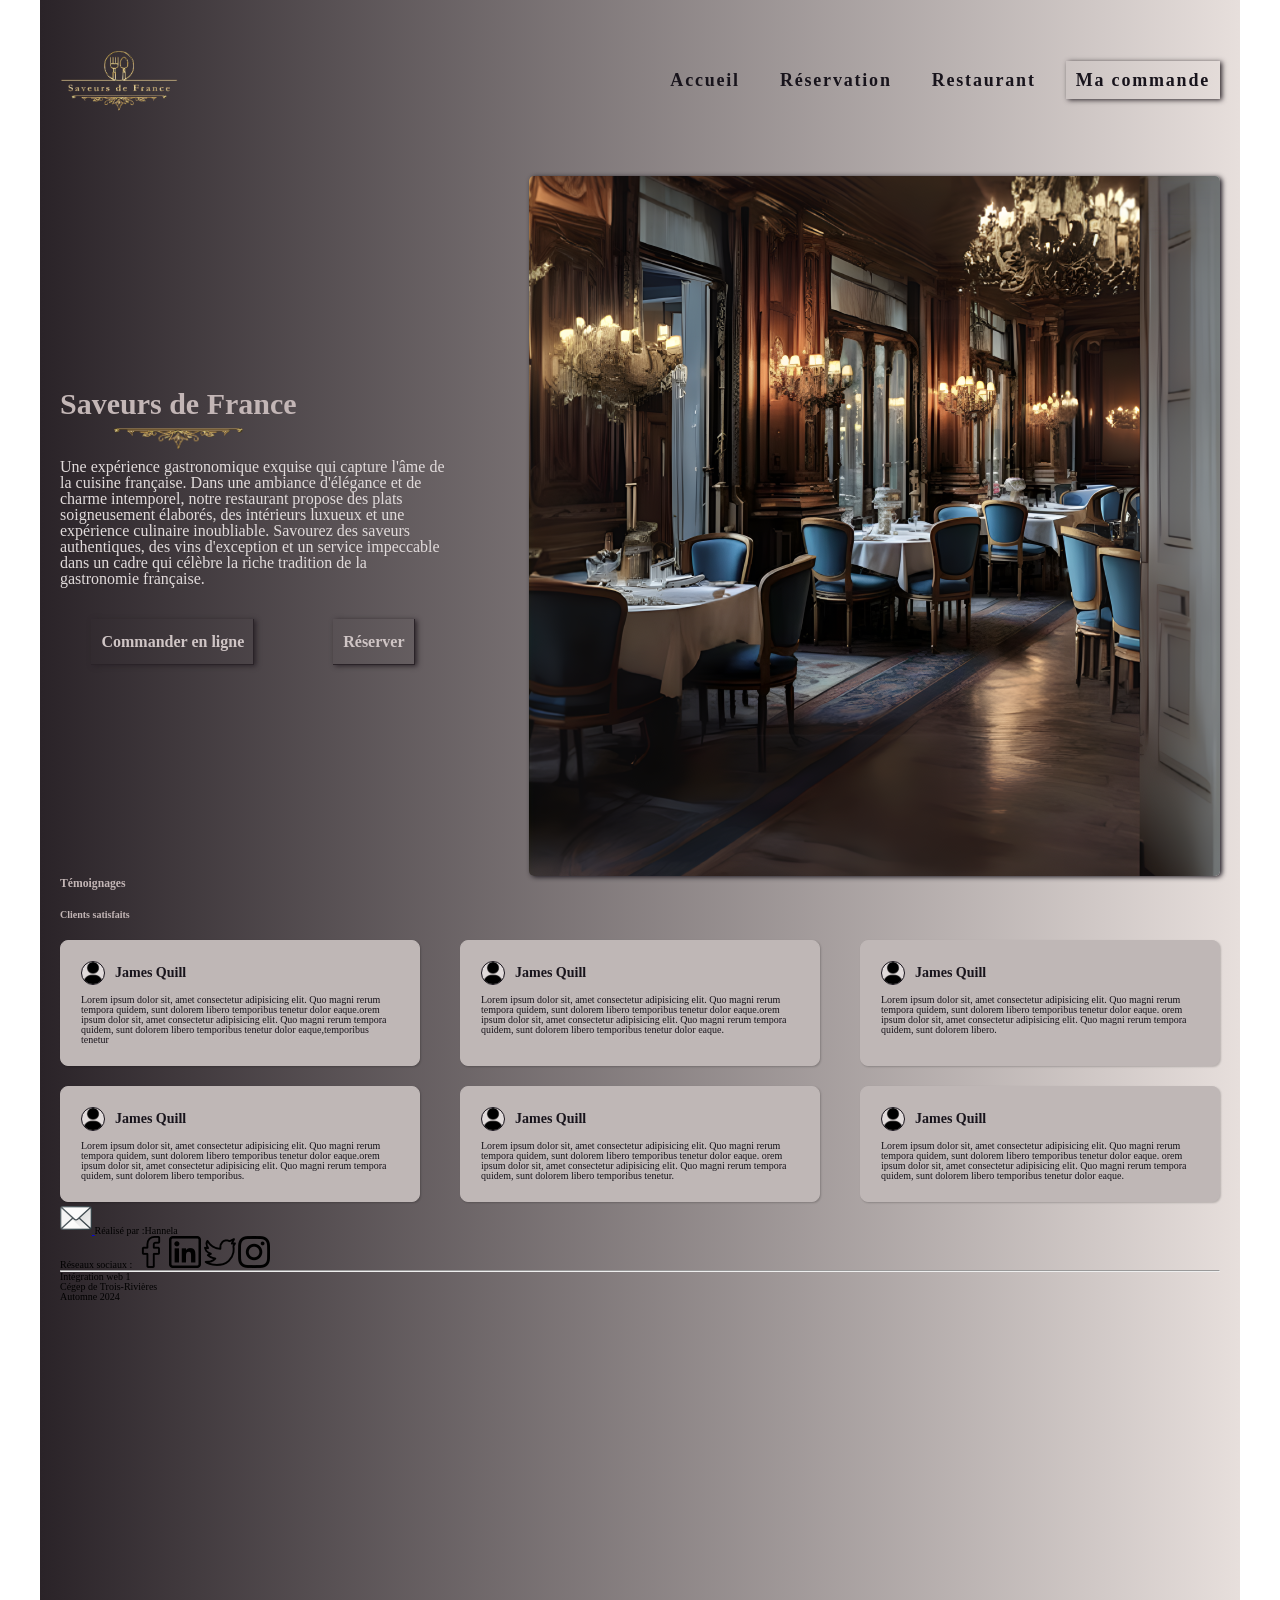
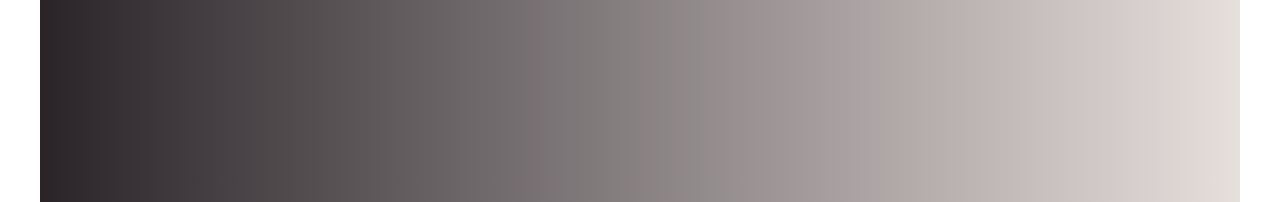
==== index.html @ f1e75cf4 "Ajout de la page d'accueil sans footer" ====
<!DOCTYPE html>
<html lang="fr">
<head>
    <meta charset="UTF-8">
    <meta name="viewport" content="width=device-width, initial-scale=1.0">
    <link rel="stylesheet" href="css/style.css">
    <link rel="icon" href="favicon.ico" type="image/x-icon">
    <title>L'Art de la Cuisine Française | Saveurs de France</title>
    <meta name="description" content="Découvrez une expérience gastronomique unique chez Saveurs de France. Cuisine française traditionnelle et ambiance élégante. Réservez votre table!">
</head>

<body>
   

   <header class="header container">
    <h1 class="logo">
        <a href="index.html"> 
            <img src="img/logo.png" alt="Logo de l'entreprise - Restaurant Gastronomique">
        </a>
    </h1>
    <nav id="nav-principale">
        <ul>
            <li><a href="index.html">Accueil</a></li>
            <li><a href="reservation.html">Réservation</a></li>
            <li><a href="restaurant.html">Restaurant</a></li>
            <li><a href="commande.html">Ma commande</a></li>
         </ul>

    </nav>

   </header>


   <main class="container">
   
    <section id="banniere">
        <div class="texte-banniere">
         <h2>Saveurs de France</h2>       
            <p>Une expérience gastronomique exquise qui capture l'âme de la cuisine française. Dans une ambiance d'élégance et de charme intemporel, notre restaurant propose des plats soigneusement élaborés, des intérieurs luxueux et une expérience culinaire inoubliable. Savourez des saveurs authentiques, des vins d'exception et un service impeccable dans un cadre qui célèbre la riche tradition de la gastronomie française.</p>
            <div class="btn-banniere">
                <a href="#" class="btn btn-primary">Commander en ligne</a>
                <a href="#" class="btn btn-secondary">Réserver</a>
            </div>
        </div>
        <div class="img-banniere">
            <img src="/img/img-banniere.png" alt="Restaurant français élégant avec des chandeliers, des chaises en velours bleu et des tables dressées avec des nappes blanches.">
        </div>
    </section>

    <section id="temoignages">
    <div class="temoignages-container">
        <h3>Témoignages</h3>
        <h4>Clients satisfaits</h4>
        <div class="temoignages">
            <figure class="temoignage">
                <div class="temoignage-client">
                <img src="img/client.png" class="temoignage-img" alt="Photo du client James Quill">
                <p class="temoignage-nom">James Quill</p> 
                </div>  
                <blockquote class="temoignage-texte" >Lorem ipsum dolor sit, amet consectetur adipisicing elit. Quo magni rerum tempora quidem, sunt dolorem libero temporibus tenetur dolor eaque.orem ipsum dolor sit, amet consectetur adipisicing elit. Quo magni rerum tempora quidem, sunt dolorem libero temporibus tenetur dolor eaque,temporibus tenetur</blockquote>        
            </figure>         
           <figure class="temoignage">
                <div class="temoignage-client">
                <img src="img/client.png" class="temoignage-img" alt="Photo du client James Quill">
                <p class="temoignage-nom">James Quill</p> 
                </div>
                <blockquote class="temoignage-texte" >Lorem ipsum dolor sit, amet consectetur adipisicing elit. Quo magni rerum tempora quidem, sunt dolorem libero temporibus tenetur dolor eaque.orem ipsum dolor sit, amet consectetur adipisicing elit. Quo magni rerum tempora quidem, sunt dolorem libero temporibus tenetur dolor eaque.</blockquote>             
            </figure>
            <figure class="temoignage">
                <div class="temoignage-client">
                <img src="img/client.png" class="temoignage-img" alt="Photo du client James Quill">
                <p class="temoignage-nom">James Quill</p> 
                </div>
                <blockquote class="temoignage-texte" >Lorem ipsum dolor sit, amet consectetur adipisicing elit. Quo magni rerum tempora quidem, sunt dolorem libero temporibus tenetur dolor eaque. orem ipsum dolor sit, amet consectetur adipisicing elit. Quo magni rerum tempora quidem, sunt dolorem libero.</blockquote>            
            </figure>
            <figure class="temoignage">
                <div class="temoignage-client">
                <img src="img/client.png" class="temoignage-img" alt="Photo du client James Quill">
                <p class="temoignage-nom">James Quill</p> 
                </div>
                <blockquote class="temoignage-texte" >Lorem ipsum dolor sit, amet consectetur adipisicing elit. Quo magni rerum tempora quidem, sunt dolorem libero temporibus tenetur dolor eaque.orem ipsum dolor sit, amet consectetur adipisicing elit. Quo magni rerum tempora quidem, sunt dolorem libero temporibus.</blockquote>          
            </figure>
            <figure class="temoignage">
                <div class="temoignage-client">
                <img src="img/client.png" class="temoignage-img" alt="Photo du client James Quill">
                <p class="temoignage-nom">James Quill</p> 
                </div>                
                <blockquote class="temoignage-texte" >Lorem ipsum dolor sit, amet consectetur adipisicing elit. Quo magni rerum tempora quidem, sunt dolorem libero temporibus tenetur dolor eaque. orem ipsum dolor sit, amet consectetur adipisicing elit. Quo magni rerum tempora quidem, sunt dolorem libero temporibus tenetur.</blockquote>               
            </figure>
            <figure class="temoignage">
                <div class="temoignage-client">
                <img src="img/client.png" class="temoignage-img" alt="Photo du client James Quill">
                <p class="temoignage-nom">James Quill</p> 
                </div>
                <blockquote class="temoignage-texte" >Lorem ipsum dolor sit, amet consectetur adipisicing elit. Quo magni rerum tempora quidem, sunt dolorem libero temporibus tenetur dolor eaque. orem ipsum dolor sit, amet consectetur adipisicing elit. Quo magni rerum tempora quidem, sunt dolorem libero temporibus tenetur dolor eaque.</blockquote>             
            </figure>
        </div>
    </div>
    </section>
 </main>


<footer class="container">
 <div class="footer-contenu">

    <div class="footer-gauche">
        <a href="mailto:saveursdefrance@gmail.com" id="email-link" title="Envoyer un email">
            <img src="img/envelope.png" class="icon-email" alt="Email Icon"> 
        </a>
        <span>Réalisé par :Hannela</span>
       
       
    </div>


    <div class="footer-droite">
        <span>Réseaux sociaux :</span>
        <a href="#"></a><img src="img/facebook .png" class="icon" alt="Facebook"></a>
        <a href="#"><img src="img/linkedin.png" class="icon" alt="LinkedIn"></a>
        <a href="#"><img src="img/twitter.png" class="icon" alt="Twitter"></a>
        <a href="#"><img src="img/instagram.png" class="icon" alt="Instagram"></a>
    </div>
    <hr>
    <div class="footer-gauche">
        <p>Intégration web 1</p>
    </div>

    <div class="footer-droite">
        <p>Cégep de Trois-Rivières</p>
        <p>Automne 2024</p>
    </div>
  

 </div>
</footer>



</body>
</html>
---- css/style.css ----
/*-FONT SIZE SYSTEM (px)
10 / 12 / 14 / 16 / 18 / 20 / 24 / 30 / 36
 / 44 / 52 / 62 / 74 / 86 / 98 

 -Font weights:
   default: 400
   Medium:500
   Semi-bold:600
   Bold:700
   
   -Line heights:
  default: 1;

  
-Letter-spacing:
-0.75px 
-1px

02 COLORS

 - (1)Primary: 
 background: linear-gradient(to right, #2A2328, #E7DFDC);
 #18141c
 #c3b6b6;


 -tints
 #c3b6b6;
 #CFC5C5;
 #E7E2E2;
 #E1DBDB;
 
 

 -shades

 -(2)Primary
 #7e706f;
 #18141c
 background: linear-gradient(to right, #2c2c2c, #f8f4f0);
 background: linear-gradient(to right, #252126, #E3DED9);
-tints

-shades
linear-gradient(to right, #262024, #D0C9C6); 

button rgba(195, 182, 182, 0.6);
#c3b6b6

---- WHITESPACE

 -Spacin system (px)
  2 / 4 / 8 / 12 / 16 / 24 / 32 / 48 / 64 / 80 / 96 / 128 

--- BORDER RADIUS
Default: 9px;
medium: 11;



/*----STYLES GÉNÉRAUX--------*/

* {
  padding: 0;
  margin: 0;
  box-sizing: border-box;
}

html {
  font-size: 62.5%;
}

body {
  line-height: 1;
  font-weight: 400;
}

.container {
  max-width: 1200px;
  margin: 0 auto;
  padding: 0 2rem;
  background: linear-gradient(to right, #2a2328, #e7dfdc);
}

/*----------------------*/
/*-----STYLE--------*/
/*---------------------*/

/*------HEADER--------*/

.header.container {
  padding: 4.8rem 2rem;
  display: flex;
  align-items: center;
  justify-content: space-between;
}

.logo img {
  max-width: 200px;
  height: 6.4rem;
  display: block;
}

.logo {
  display: flex;
  align-items: center;
}

#nav-principale ul {
  list-style: none;
  display: flex;
  gap: 2rem;
  align-items: center;
}

#nav-principale a {
  text-decoration: none;
  font-size: 1.8rem;
  color: #18141c;
  font-weight: bold;
  letter-spacing: 0.1em;
  display: inline-block;
}

#nav-principale li:hover {
  background-color: #254c64;
}

#nav-principale li:hover a {
  color: #e7e2e2;
}

#nav-principale ul li:not(:last-child) a {
  padding: 1rem;
}

#nav-principale ul li:not(:last-child) a:hover {
  box-shadow: 2px 1px 5px rgba(42, 35, 40, 1);
}

#nav-principale ul li:last-child {
  font-weight: bold;
  font-size: 1.6rem;
  border: none;
  text-decoration: none;
  position: relative;
  transition: background-color 0.3s ease;
  padding: 1rem;
  box-shadow: 2px 1px 5px rgba(42, 35, 40, 1);
}

/*--------BANNIÈRE-----------*/

#banniere {
  display: flex;
  justify-content: space-between;
  align-items: center;
  gap: 2rem;
  padding-top: 1.6rem;
}

.texte-banniere {
  flex: 1;
  max-width: 35%;
  text-align: left;
}

.texte-banniere h2 {
  font-size: 3rem;
  font-family: "Playfair Display", serif;
  position: relative;
  margin-bottom: 4rem;
  text-align: left;
  display: inline-block;
  color: #c3b6b6;
}

.texte-banniere p {
  color: #e1dbdb;
  font-size: 1.6rem;
  padding-bottom: 3.2rem;
}

.texte-banniere h2::after {
  content: "";
  display: block;
  width: 100%;
  height: 48rem;
  background: url("../img/separateur-ornemental.png") no-repeat center;
  background-size: 100%;
  position: absolute;
  bottom: -24rem;
  left: 0;
  background-size: contain;
}

.img-banniere {
  flex: 2;
  max-width: 65%;
  text-align: right;
}

.img-banniere img {
  max-width: 100%;
  height: auto;
  border-radius: 5px;
  box-shadow: 2px 1px 5px rgb(24, 20, 28);
}

.btn {
  display: inline-block;
  font-weight: bold;
  font-size: 1.6rem;
  border: none;
  text-decoration: none;
  position: relative;
  transition: background-color 0.3s ease;
  padding: 1.5rem 1rem;
  box-shadow: 2px 1px 5px rgba(42, 35, 40, 1);
  color: #cfc5c5;
}

.btn-banniere {
  display: flex;
  gap: 1.6rem;
  justify-content: space-around;
}

.btn:hover {
  background-color: #254c64;
}

.btn::before {
  content: "";
  position: absolute;
  bottom: 0;
  left: 0;
  width: 100%;
  height: 0.1rem;
  background-color: #2a2328;
}
.btn::after {
  content: "";
  position: absolute;
  top: 0;
  right: 0;
  width: 0.1rem;
  height: 100%;
  background-color: #2a2328;
}

/*---------SECTION TÉMOIGNAGES-----------*/

.temoignages {
  display: grid;
  grid-template-columns: repeat(3, 1fr);
  column-gap: 4rem;
  row-gap: 2rem;
}

.temoignage-img {
  width: 2.4rem;
  height: 2.4rem;
  border-radius: 50%;
  background-color: #e1dbdb;
  border: 1px solid #18141c;
}

.temoignage {
  padding: 2rem;
  border-radius: 8px;
  box-shadow: 1px 1px 2px rgba(0, 0, 0, 0.2);
  border: 1px solid #bfb7b6;
  display: flex;
  flex-direction: column;
  justify-content: space-between;
  min-height: 100%;
  background-color: #bfb7b6;
}

.temoignage-client {
  display: flex;
  align-items: center;
  border-radius: 8px;
}

.temoignage-nom {
  font-size: 1.4rem;
  font-weight: bold;
  color: #18141c;
  margin-left: 1rem;
}

.temoignage-texte {
  flex-grow: 1;
  color: #18141c;
  padding-top: 1rem;
}

.temoignages-container h3,
.temoignages-container h4 {
  color: #c3b6b6;
  margin-bottom: 2rem;
}

/*-----FOOTER------*/

.footer-link {
  height: 2.4rem;
  width: 2.4rem;
}
.footer {
  padding: 12.8rem 0;
  border-top: 1px solid #eee;
}

.footer-contenu {
  height: 600px;
}

.icones-sociales i {
  font-size: 24rem;
}
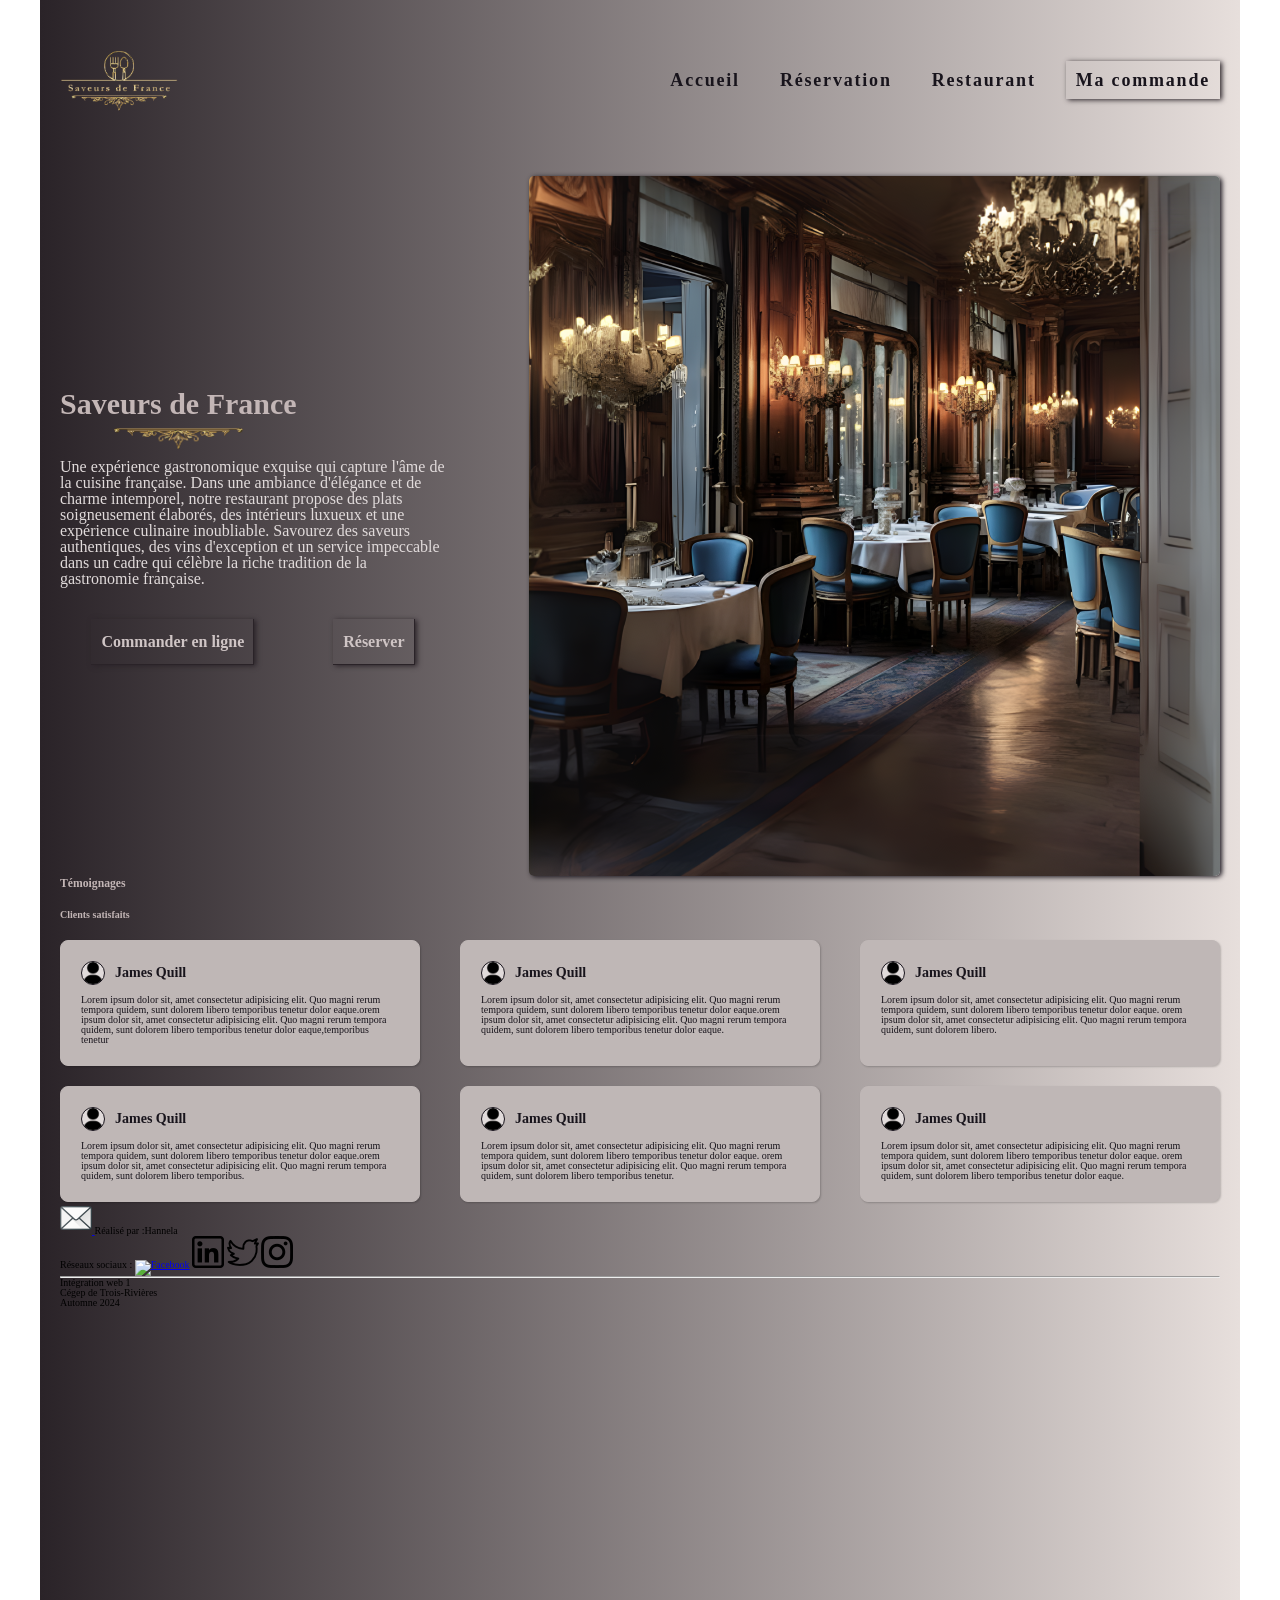
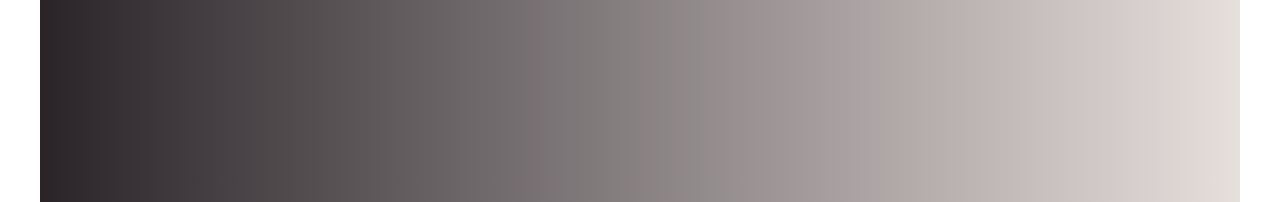
==== commit 84b84bf9: "Formater le HTML" ====
--- a/index.html
+++ b/index.html
@@ -1,140 +1,146 @@
-<!DOCTYPE html>
+<!doctype html>
 <html lang="fr">
-<head>
-    <meta charset="UTF-8">
-    <meta name="viewport" content="width=device-width, initial-scale=1.0">
-    <link rel="stylesheet" href="css/style.css">
-    <link rel="icon" href="favicon.ico" type="image/x-icon">
+  <head>
+    <meta charset="UTF-8"/>
+    <meta name="viewport" content="width=device-width, initial-scale=1.0"/>
+    <link rel="stylesheet" href="css/style.css"/>
+    <link rel="icon" href="favicon.ico" type="image/x-icon"/>
     <title>L'Art de la Cuisine Française | Saveurs de France</title>
-    <meta name="description" content="Découvrez une expérience gastronomique unique chez Saveurs de France. Cuisine française traditionnelle et ambiance élégante. Réservez votre table!">
-</head>
+    <meta name="description" content="Découvrez une expérience gastronomique unique chez Saveurs de France. Cuisine française traditionnelle et ambiance élégante. Réservez votre table!"/>
+  </head>
 
-<body>
-   
+  <body>
+    <header class="header container">
+      <h1 class="logo">
+        <a href="index.html">
+          <img src="img/logo.png" alt="Logo de l'entreprise - Restaurant Gastronomique"/>
+        </a>
+      </h1>
+      <nav id="nav-principale">
+        <ul>
+          <li><a href="index.html">Accueil</a></li>
+          <li><a href="reservation.html">Réservation</a></li>
+          <li><a href="restaurant.html">Restaurant</a></li>
+          <li><a href="commande.html">Ma commande</a></li>
+        </ul>
+      </nav>
+    </header>
 
-   <header class="header container">
-    <h1 class="logo">
-        <a href="index.html"> 
-            <img src="img/logo.png" alt="Logo de l'entreprise - Restaurant Gastronomique">
-        </a>
-    </h1>
-    <nav id="nav-principale">
-        <ul>
-            <li><a href="index.html">Accueil</a></li>
-            <li><a href="reservation.html">Réservation</a></li>
-            <li><a href="restaurant.html">Restaurant</a></li>
-            <li><a href="commande.html">Ma commande</a></li>
-         </ul>
-
-    </nav>
-
-   </header>
-
-
-   <main class="container">
-   
-    <section id="banniere">
+    <main class="container">
+      <section id="banniere">
         <div class="texte-banniere">
-         <h2>Saveurs de France</h2>       
-            <p>Une expérience gastronomique exquise qui capture l'âme de la cuisine française. Dans une ambiance d'élégance et de charme intemporel, notre restaurant propose des plats soigneusement élaborés, des intérieurs luxueux et une expérience culinaire inoubliable. Savourez des saveurs authentiques, des vins d'exception et un service impeccable dans un cadre qui célèbre la riche tradition de la gastronomie française.</p>
-            <div class="btn-banniere">
-                <a href="#" class="btn btn-primary">Commander en ligne</a>
-                <a href="#" class="btn btn-secondary">Réserver</a>
-            </div>
+          <h2>Saveurs de France</h2>
+          <p>
+            Une expérience gastronomique exquise qui capture l'âme de la cuisine française. Dans une ambiance d'élégance et de charme intemporel, notre restaurant propose des plats soigneusement
+            élaborés, des intérieurs luxueux et une expérience culinaire inoubliable. Savourez des saveurs authentiques, des vins d'exception et un service impeccable dans un cadre qui célèbre la
+            riche tradition de la gastronomie française.
+          </p>
+          <div class="btn-banniere">
+            <a href="#" class="btn btn-primary">Commander en ligne</a>
+            <a href="#" class="btn btn-secondary">Réserver</a>
+          </div>
         </div>
         <div class="img-banniere">
-            <img src="/img/img-banniere.png" alt="Restaurant français élégant avec des chandeliers, des chaises en velours bleu et des tables dressées avec des nappes blanches.">
+          <img src="/img/img-banniere.png" alt="Restaurant français élégant avec des chandeliers, des chaises en velours bleu et des tables dressées avec des nappes blanches."/>
         </div>
-    </section>
+      </section>
 
-    <section id="temoignages">
-    <div class="temoignages-container">
-        <h3>Témoignages</h3>
-        <h4>Clients satisfaits</h4>
-        <div class="temoignages">
+      <section id="temoignages">
+        <div class="temoignages-container">
+          <h3>Témoignages</h3>
+          <h4>Clients satisfaits</h4>
+          <div class="temoignages">
             <figure class="temoignage">
-                <div class="temoignage-client">
-                <img src="img/client.png" class="temoignage-img" alt="Photo du client James Quill">
-                <p class="temoignage-nom">James Quill</p> 
-                </div>  
-                <blockquote class="temoignage-texte" >Lorem ipsum dolor sit, amet consectetur adipisicing elit. Quo magni rerum tempora quidem, sunt dolorem libero temporibus tenetur dolor eaque.orem ipsum dolor sit, amet consectetur adipisicing elit. Quo magni rerum tempora quidem, sunt dolorem libero temporibus tenetur dolor eaque,temporibus tenetur</blockquote>        
-            </figure>         
-           <figure class="temoignage">
-                <div class="temoignage-client">
-                <img src="img/client.png" class="temoignage-img" alt="Photo du client James Quill">
-                <p class="temoignage-nom">James Quill</p> 
-                </div>
-                <blockquote class="temoignage-texte" >Lorem ipsum dolor sit, amet consectetur adipisicing elit. Quo magni rerum tempora quidem, sunt dolorem libero temporibus tenetur dolor eaque.orem ipsum dolor sit, amet consectetur adipisicing elit. Quo magni rerum tempora quidem, sunt dolorem libero temporibus tenetur dolor eaque.</blockquote>             
+              <div class="temoignage-client">
+                <img src="img/client.png" class="temoignage-img" alt="Photo du client James Quill"/>
+                <p class="temoignage-nom">James Quill</p>
+              </div>
+              <blockquote class="temoignage-texte">
+                Lorem ipsum dolor sit, amet consectetur adipisicing elit. Quo magni rerum tempora quidem, sunt dolorem libero temporibus tenetur dolor eaque.orem ipsum dolor sit, amet consectetur
+                adipisicing elit. Quo magni rerum tempora quidem, sunt dolorem libero temporibus tenetur dolor eaque,temporibus tenetur
+              </blockquote>
             </figure>
             <figure class="temoignage">
-                <div class="temoignage-client">
-                <img src="img/client.png" class="temoignage-img" alt="Photo du client James Quill">
-                <p class="temoignage-nom">James Quill</p> 
-                </div>
-                <blockquote class="temoignage-texte" >Lorem ipsum dolor sit, amet consectetur adipisicing elit. Quo magni rerum tempora quidem, sunt dolorem libero temporibus tenetur dolor eaque. orem ipsum dolor sit, amet consectetur adipisicing elit. Quo magni rerum tempora quidem, sunt dolorem libero.</blockquote>            
+              <div class="temoignage-client">
+                <img src="img/client.png" class="temoignage-img" alt="Photo du client James Quill"/>
+                <p class="temoignage-nom">James Quill</p>
+              </div>
+              <blockquote class="temoignage-texte">
+                Lorem ipsum dolor sit, amet consectetur adipisicing elit. Quo magni rerum tempora quidem, sunt dolorem libero temporibus tenetur dolor eaque.orem ipsum dolor sit, amet consectetur
+                adipisicing elit. Quo magni rerum tempora quidem, sunt dolorem libero temporibus tenetur dolor eaque.
+              </blockquote>
             </figure>
             <figure class="temoignage">
-                <div class="temoignage-client">
-                <img src="img/client.png" class="temoignage-img" alt="Photo du client James Quill">
-                <p class="temoignage-nom">James Quill</p> 
-                </div>
-                <blockquote class="temoignage-texte" >Lorem ipsum dolor sit, amet consectetur adipisicing elit. Quo magni rerum tempora quidem, sunt dolorem libero temporibus tenetur dolor eaque.orem ipsum dolor sit, amet consectetur adipisicing elit. Quo magni rerum tempora quidem, sunt dolorem libero temporibus.</blockquote>          
+              <div class="temoignage-client">
+                <img src="img/client.png" class="temoignage-img" alt="Photo du client James Quill"/>
+                <p class="temoignage-nom">James Quill</p>
+              </div>
+              <blockquote class="temoignage-texte">
+                Lorem ipsum dolor sit, amet consectetur adipisicing elit. Quo magni rerum tempora quidem, sunt dolorem libero temporibus tenetur dolor eaque. orem ipsum dolor sit, amet consectetur
+                adipisicing elit. Quo magni rerum tempora quidem, sunt dolorem libero.
+              </blockquote>
             </figure>
             <figure class="temoignage">
-                <div class="temoignage-client">
-                <img src="img/client.png" class="temoignage-img" alt="Photo du client James Quill">
-                <p class="temoignage-nom">James Quill</p> 
-                </div>                
-                <blockquote class="temoignage-texte" >Lorem ipsum dolor sit, amet consectetur adipisicing elit. Quo magni rerum tempora quidem, sunt dolorem libero temporibus tenetur dolor eaque. orem ipsum dolor sit, amet consectetur adipisicing elit. Quo magni rerum tempora quidem, sunt dolorem libero temporibus tenetur.</blockquote>               
+              <div class="temoignage-client">
+                <img src="img/client.png" class="temoignage-img" alt="Photo du client James Quill"/>
+                <p class="temoignage-nom">James Quill</p>
+              </div>
+              <blockquote class="temoignage-texte">
+                Lorem ipsum dolor sit, amet consectetur adipisicing elit. Quo magni rerum tempora quidem, sunt dolorem libero temporibus tenetur dolor eaque.orem ipsum dolor sit, amet consectetur
+                adipisicing elit. Quo magni rerum tempora quidem, sunt dolorem libero temporibus.
+              </blockquote>
             </figure>
             <figure class="temoignage">
-                <div class="temoignage-client">
-                <img src="img/client.png" class="temoignage-img" alt="Photo du client James Quill">
-                <p class="temoignage-nom">James Quill</p> 
-                </div>
-                <blockquote class="temoignage-texte" >Lorem ipsum dolor sit, amet consectetur adipisicing elit. Quo magni rerum tempora quidem, sunt dolorem libero temporibus tenetur dolor eaque. orem ipsum dolor sit, amet consectetur adipisicing elit. Quo magni rerum tempora quidem, sunt dolorem libero temporibus tenetur dolor eaque.</blockquote>             
+              <div class="temoignage-client">
+                <img src="img/client.png" class="temoignage-img" alt="Photo du client James Quill"/>
+                <p class="temoignage-nom">James Quill</p>
+              </div>
+              <blockquote class="temoignage-texte">
+                Lorem ipsum dolor sit, amet consectetur adipisicing elit. Quo magni rerum tempora quidem, sunt dolorem libero temporibus tenetur dolor eaque. orem ipsum dolor sit, amet consectetur
+                adipisicing elit. Quo magni rerum tempora quidem, sunt dolorem libero temporibus tenetur.
+              </blockquote>
             </figure>
+            <figure class="temoignage">
+              <div class="temoignage-client">
+                <img src="img/client.png" class="temoignage-img" alt="Photo du client James Quill"/>
+                <p class="temoignage-nom">James Quill</p>
+              </div>
+              <blockquote class="temoignage-texte">
+                Lorem ipsum dolor sit, amet consectetur adipisicing elit. Quo magni rerum tempora quidem, sunt dolorem libero temporibus tenetur dolor eaque. orem ipsum dolor sit, amet consectetur
+                adipisicing elit. Quo magni rerum tempora quidem, sunt dolorem libero temporibus tenetur dolor eaque.
+              </blockquote>
+            </figure>
+          </div>
         </div>
-    </div>
-    </section>
- </main>
+      </section>
+    </main>
 
+    <footer class="container">
+      <div class="footer-contenu">
+        <div class="footer-gauche">
+          <a href="mailto:saveursdefrance@gmail.com" id="email-link" title="Envoyer un email">
+            <img src="img/envelope.png" class="icon-email" alt="Email Icon"/>
+          </a>
+          <span>Réalisé par :Hannela</span>
+        </div>
 
-<footer class="container">
- <div class="footer-contenu">
+        <div class="footer-droite">
+          <span>Réseaux sociaux :</span>
+          <a href="#"><img src="img/facebook.png" class="icon" alt="Facebook"/></a>
+          <a href="#"><img src="img/linkedin.png" class="icon" alt="LinkedIn"/></a>
+          <a href="#"><img src="img/twitter.png" class="icon" alt="Twitter"/></a>
+          <a href="#"><img src="img/instagram.png" class="icon" alt="Instagram"/></a>
+        </div>
+        <hr/>
+        <div class="footer-gauche">
+          <p>Intégration web 1</p>
+        </div>
 
-    <div class="footer-gauche">
-        <a href="mailto:saveursdefrance@gmail.com" id="email-link" title="Envoyer un email">
-            <img src="img/envelope.png" class="icon-email" alt="Email Icon"> 
-        </a>
-        <span>Réalisé par :Hannela</span>
-       
-       
-    </div>
-
-
-    <div class="footer-droite">
-        <span>Réseaux sociaux :</span>
-        <a href="#"></a><img src="img/facebook .png" class="icon" alt="Facebook"></a>
-        <a href="#"><img src="img/linkedin.png" class="icon" alt="LinkedIn"></a>
-        <a href="#"><img src="img/twitter.png" class="icon" alt="Twitter"></a>
-        <a href="#"><img src="img/instagram.png" class="icon" alt="Instagram"></a>
-    </div>
-    <hr>
-    <div class="footer-gauche">
-        <p>Intégration web 1</p>
-    </div>
-
-    <div class="footer-droite">
-        <p>Cégep de Trois-Rivières</p>
-        <p>Automne 2024</p>
-    </div>
-  
-
- </div>
-</footer>
-
-
-
-</body>
-</html>+        <div class="footer-droite">
+          <p>Cégep de Trois-Rivières</p>
+          <p>Automne 2024</p>
+        </div>
+      </div>
+    </footer>
+  </body>
+</html>
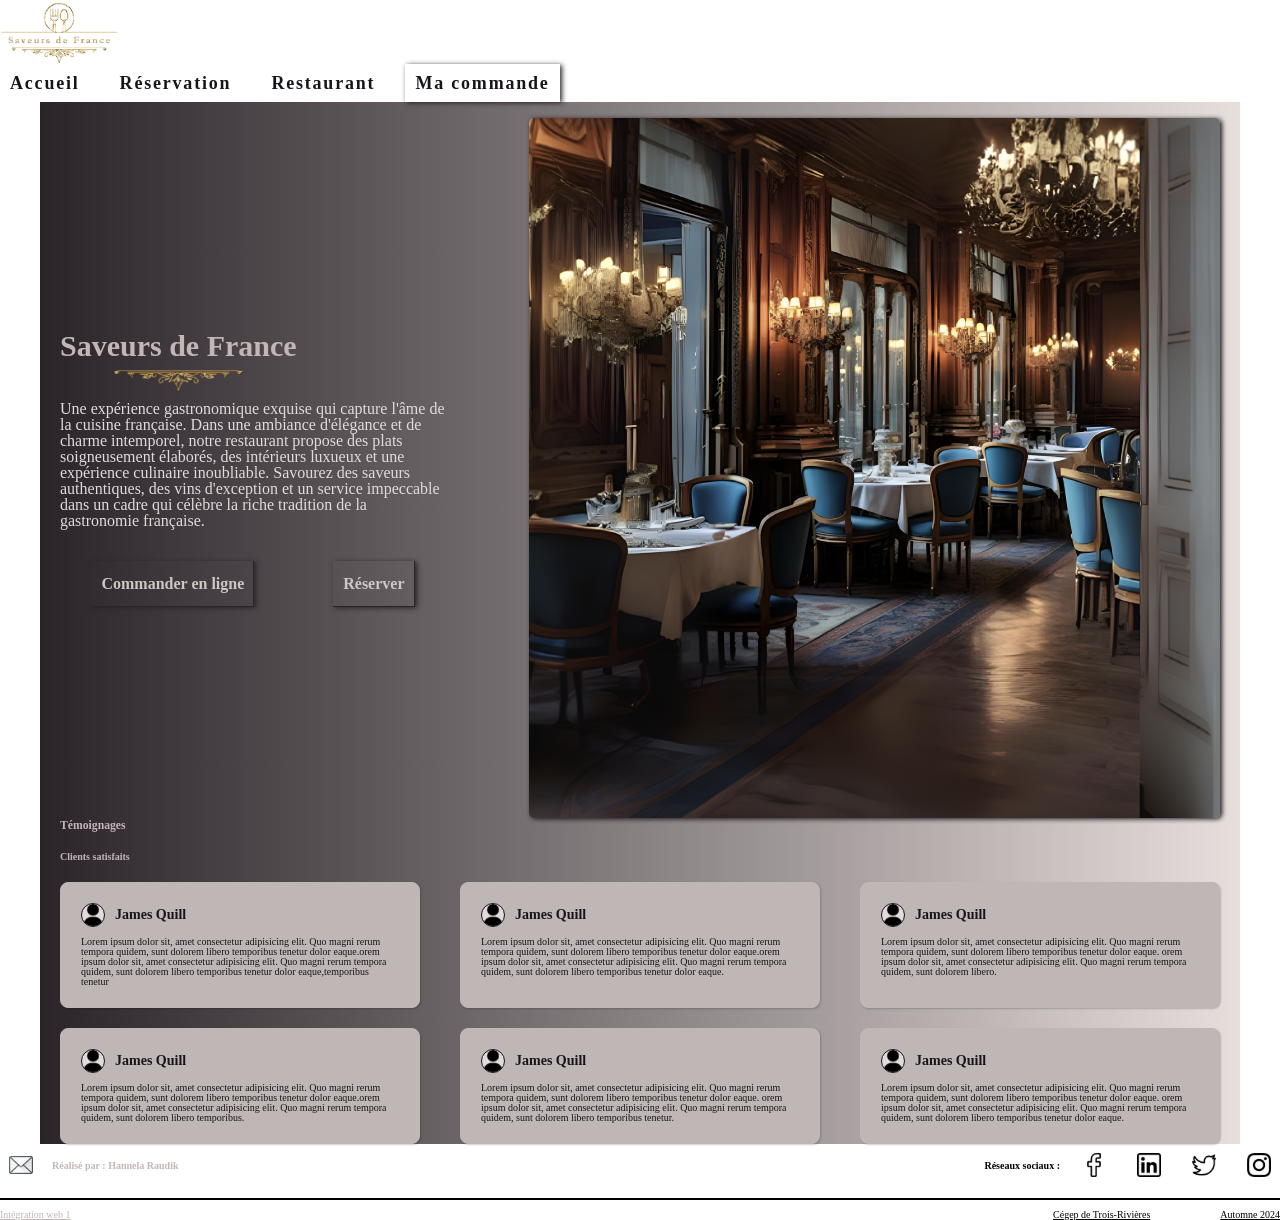
==== commit aa207cc4: "Ajout de la page réservation" ====
--- a/index.html
+++ b/index.html
@@ -9,8 +9,8 @@
     <meta name="description" content="Découvrez une expérience gastronomique unique chez Saveurs de France. Cuisine française traditionnelle et ambiance élégante. Réservez votre table!"/>
   </head>
 
-  <body>
-    <header class="header container">
+  <body class="accueil">
+    <header class="header">
       <h1 class="logo">
         <a href="index.html">
           <img src="img/logo.png" alt="Logo de l'entreprise - Restaurant Gastronomique"/>
@@ -18,7 +18,7 @@
       </h1>
       <nav id="nav-principale">
         <ul>
-          <li><a href="index.html">Accueil</a></li>
+          <li><a class="actuel" href="index.html">Accueil</a></li>
           <li><a href="reservation.html">Réservation</a></li>
           <li><a href="restaurant.html">Restaurant</a></li>
           <li><a href="commande.html">Ma commande</a></li>
@@ -115,32 +115,33 @@
       </section>
     </main>
 
-    <footer class="container">
-      <div class="footer-contenu">
-        <div class="footer-gauche">
-          <a href="mailto:saveursdefrance@gmail.com" id="email-link" title="Envoyer un email">
-            <img src="img/envelope.png" class="icon-email" alt="Email Icon"/>
-          </a>
-          <span>Réalisé par :Hannela</span>
+    <!-- FOOTER -->
+
+      <footer class="footer">
+        <div class="footer-haut">
+          <div class="footer-gauche">
+            <a href="mailto:saveursdefrance@gmail.com" id="email-link" title="Envoyer un email">
+              <img src="img/envelope.png" class="icon-email" alt="Icône email">
+            </a>
+            <span>Réalisé par : Hannela Raudik</span>
+          </div>
+      
+          <div class="footer-droit">
+            <span>Réseaux sociaux :</span>
+            <a href="#"><img src="img/facebook.png" class="icon" alt="Facebook"></a>
+            <a href="#"><img src="img/linkedin.png" class="icon" alt="LinkedIn"></a>
+            <a href="#"><img src="img/twitter.png" class="icon" alt="Twitter"></a>
+            <a href="#"><img src="img/instagram.png" class="icon" alt="Instagram"></a>
+          </div>
         </div>
-
-        <div class="footer-droite">
-          <span>Réseaux sociaux :</span>
-          <a href="#"><img src="img/facebook.png" class="icon" alt="Facebook"/></a>
-          <a href="#"><img src="img/linkedin.png" class="icon" alt="LinkedIn"/></a>
-          <a href="#"><img src="img/twitter.png" class="icon" alt="Twitter"/></a>
-          <a href="#"><img src="img/instagram.png" class="icon" alt="Instagram"/></a>
+        <hr>
+        <div class="footer-bas">
+          <p class="footer-gauche">Intégration web 1</p>
+          <div class="footer-droit">
+            <p>Cégep de Trois-Rivières</p>
+            <p>Automne 2024</p>
+          </div>
         </div>
-        <hr/>
-        <div class="footer-gauche">
-          <p>Intégration web 1</p>
-        </div>
-
-        <div class="footer-droite">
-          <p>Cégep de Trois-Rivières</p>
-          <p>Automne 2024</p>
-        </div>
-      </div>
-    </footer>
+      </footer>
   </body>
 </html>
--- a/css/style.css
+++ b/css/style.css
@@ -1,323 +1,846 @@
-/*-FONT SIZE SYSTEM (px)
-10 / 12 / 14 / 16 / 18 / 20 / 24 / 30 / 36
- / 44 / 52 / 62 / 74 / 86 / 98 
-
- -Font weights:
-   default: 400
-   Medium:500
-   Semi-bold:600
-   Bold:700
-   
-   -Line heights:
-  default: 1;
-
-  
--Letter-spacing:
--0.75px 
--1px
-
-02 COLORS
-
- - (1)Primary: 
- background: linear-gradient(to right, #2A2328, #E7DFDC);
- #18141c
- #c3b6b6;
-
-
- -tints
- #c3b6b6;
- #CFC5C5;
- #E7E2E2;
- #E1DBDB;
- 
- 
-
- -shades
-
- -(2)Primary
- #7e706f;
- #18141c
- background: linear-gradient(to right, #2c2c2c, #f8f4f0);
- background: linear-gradient(to right, #252126, #E3DED9);
--tints
-
--shades
-linear-gradient(to right, #262024, #D0C9C6); 
-
-button rgba(195, 182, 182, 0.6);
-#c3b6b6
-
----- WHITESPACE
-
- -Spacin system (px)
-  2 / 4 / 8 / 12 / 16 / 24 / 32 / 48 / 64 / 80 / 96 / 128 
-
---- BORDER RADIUS
-Default: 9px;
-medium: 11;
-
-
-
-/*----STYLES GÉNÉRAUX--------*/
-
-* {
-  padding: 0;
-  margin: 0;
-  box-sizing: border-box;
-}
-
-html {
-  font-size: 62.5%;
-}
-
-body {
-  line-height: 1;
-  font-weight: 400;
-}
-
-.container {
-  max-width: 1200px;
-  margin: 0 auto;
-  padding: 0 2rem;
-  background: linear-gradient(to right, #2a2328, #e7dfdc);
-}
-
-/*----------------------*/
-/*-----STYLE--------*/
-/*---------------------*/
-
-/*------HEADER--------*/
-
-.header.container {
-  padding: 4.8rem 2rem;
-  display: flex;
-  align-items: center;
-  justify-content: space-between;
-}
-
-.logo img {
-  max-width: 200px;
-  height: 6.4rem;
-  display: block;
-}
-
-.logo {
-  display: flex;
-  align-items: center;
-}
-
-#nav-principale ul {
-  list-style: none;
-  display: flex;
-  gap: 2rem;
-  align-items: center;
-}
-
-#nav-principale a {
-  text-decoration: none;
-  font-size: 1.8rem;
-  color: #18141c;
-  font-weight: bold;
-  letter-spacing: 0.1em;
-  display: inline-block;
-}
-
-#nav-principale li:hover {
-  background-color: #254c64;
-}
-
-#nav-principale li:hover a {
-  color: #e7e2e2;
-}
-
-#nav-principale ul li:not(:last-child) a {
-  padding: 1rem;
-}
-
-#nav-principale ul li:not(:last-child) a:hover {
-  box-shadow: 2px 1px 5px rgba(42, 35, 40, 1);
-}
-
-#nav-principale ul li:last-child {
-  font-weight: bold;
-  font-size: 1.6rem;
-  border: none;
-  text-decoration: none;
-  position: relative;
-  transition: background-color 0.3s ease;
-  padding: 1rem;
-  box-shadow: 2px 1px 5px rgba(42, 35, 40, 1);
-}
-
-/*--------BANNIÈRE-----------*/
-
-#banniere {
-  display: flex;
-  justify-content: space-between;
-  align-items: center;
-  gap: 2rem;
-  padding-top: 1.6rem;
-}
-
-.texte-banniere {
-  flex: 1;
-  max-width: 35%;
-  text-align: left;
-}
-
-.texte-banniere h2 {
-  font-size: 3rem;
-  font-family: "Playfair Display", serif;
-  position: relative;
-  margin-bottom: 4rem;
-  text-align: left;
-  display: inline-block;
-  color: #c3b6b6;
-}
-
-.texte-banniere p {
-  color: #e1dbdb;
-  font-size: 1.6rem;
-  padding-bottom: 3.2rem;
-}
-
-.texte-banniere h2::after {
-  content: "";
-  display: block;
-  width: 100%;
-  height: 48rem;
-  background: url("../img/separateur-ornemental.png") no-repeat center;
-  background-size: 100%;
-  position: absolute;
-  bottom: -24rem;
-  left: 0;
-  background-size: contain;
-}
-
-.img-banniere {
-  flex: 2;
-  max-width: 65%;
-  text-align: right;
-}
-
-.img-banniere img {
-  max-width: 100%;
-  height: auto;
-  border-radius: 5px;
-  box-shadow: 2px 1px 5px rgb(24, 20, 28);
-}
-
-.btn {
-  display: inline-block;
-  font-weight: bold;
-  font-size: 1.6rem;
-  border: none;
-  text-decoration: none;
-  position: relative;
-  transition: background-color 0.3s ease;
-  padding: 1.5rem 1rem;
-  box-shadow: 2px 1px 5px rgba(42, 35, 40, 1);
-  color: #cfc5c5;
-}
-
-.btn-banniere {
-  display: flex;
-  gap: 1.6rem;
-  justify-content: space-around;
-}
-
-.btn:hover {
-  background-color: #254c64;
-}
-
-.btn::before {
-  content: "";
-  position: absolute;
-  bottom: 0;
-  left: 0;
-  width: 100%;
-  height: 0.1rem;
-  background-color: #2a2328;
-}
-.btn::after {
-  content: "";
-  position: absolute;
-  top: 0;
-  right: 0;
-  width: 0.1rem;
-  height: 100%;
-  background-color: #2a2328;
-}
-
-/*---------SECTION TÉMOIGNAGES-----------*/
-
-.temoignages {
-  display: grid;
-  grid-template-columns: repeat(3, 1fr);
-  column-gap: 4rem;
-  row-gap: 2rem;
-}
-
-.temoignage-img {
-  width: 2.4rem;
-  height: 2.4rem;
-  border-radius: 50%;
-  background-color: #e1dbdb;
-  border: 1px solid #18141c;
-}
-
-.temoignage {
-  padding: 2rem;
-  border-radius: 8px;
-  box-shadow: 1px 1px 2px rgba(0, 0, 0, 0.2);
-  border: 1px solid #bfb7b6;
-  display: flex;
-  flex-direction: column;
-  justify-content: space-between;
-  min-height: 100%;
-  background-color: #bfb7b6;
-}
-
-.temoignage-client {
-  display: flex;
-  align-items: center;
-  border-radius: 8px;
-}
-
-.temoignage-nom {
-  font-size: 1.4rem;
-  font-weight: bold;
-  color: #18141c;
-  margin-left: 1rem;
-}
-
-.temoignage-texte {
-  flex-grow: 1;
-  color: #18141c;
-  padding-top: 1rem;
-}
-
-.temoignages-container h3,
-.temoignages-container h4 {
-  color: #c3b6b6;
-  margin-bottom: 2rem;
-}
-
-/*-----FOOTER------*/
-
-.footer-link {
-  height: 2.4rem;
-  width: 2.4rem;
-}
-.footer {
-  padding: 12.8rem 0;
-  border-top: 1px solid #eee;
-}
-
-.footer-contenu {
-  height: 600px;
-}
-
-.icones-sociales i {
-  font-size: 24rem;
-}
+/*-FONT SIZE SYSTEM (px)
+10 / 12 / 14 / 16 / 18 / 20 / 24 / 30 / 36
+ / 44 / 52 / 62 / 74 / 86 / 98 
+
+ -Font weights:
+   default: 400
+   Medium:500
+   Semi-bold:600
+   Bold:700
+   
+   -Line heights:
+  default: 1;
+
+  
+-Letter-spacing:
+-0.75px 
+-1px
+
+02 COLORS
+
+ - (1)Primary: 
+ background: linear-gradient(to right, #2A2328, #E7DFDC);
+ #18141c
+ #c3b6b6;
+
+
+ -tints
+ #c3b6b6;
+ #CFC5C5;
+ #E7E2E2;
+ #E1DBDB;
+ 
+ 
+
+ -shades
+
+ -(2)Primary
+ #7e706f;
+ #18141c
+ background: linear-gradient(to right, #2c2c2c, #f8f4f0);
+ background: linear-gradient(to right, #252126, #E3DED9);
+-tints
+
+-shades
+linear-gradient(to right, #262024, #D0C9C6); 
+
+button rgba(195, 182, 182, 0.6);
+#c3b6b6
+
+---- WHITESPACE
+
+ -Spacin system (px)
+  2 / 4 / 8 / 12 / 16 / 24 / 32 / 48 / 64 / 80 / 96 / 128 
+
+--- BORDER RADIUS
+Default: 9px;
+medium: 11;
+
+
+
+/*----STYLES GÉNÉRAUX--------*/
+
+* {
+  padding: 0;
+  margin: 0;
+  box-sizing: border-box;
+}
+
+html {
+  font-size: 62.5%;
+}
+
+body {
+  line-height: 1;
+  font-weight: 400;
+}
+
+.container {
+  max-width: 1200px;
+  margin: 0 auto;
+  padding: 0 2rem;
+  background: linear-gradient(to right, #2a2328, #e7dfdc);
+}
+
+/*----------------------*/
+/*-----STYLE--------*/
+/*---------------------*/
+
+/*------HEADER--------*/
+
+.header.container {
+  padding: 4.8rem 2rem;
+  display: flex;
+  align-items: center;
+  justify-content: space-between;
+}
+
+.logo img {
+  max-width: 200px;
+  height: 6.4rem;
+  display: block;
+}
+
+.logo {
+  display: flex;
+  align-items: center;
+}
+
+#nav-principale ul {
+  list-style: none;
+  display: flex;
+  gap: 2rem;
+  align-items: center;
+}
+
+#nav-principale a {
+  text-decoration: underline;
+  font-size: 1.8rem;
+  color: #18141c;
+  font-weight: bold;
+  letter-spacing: 0.1em;
+  display: inline-block;
+}
+
+#nav-principale a.actuel {
+  text-decoration: none;
+}
+
+
+body.accueil #nav-principale a {
+  text-decoration: none;
+}
+
+#nav-principale li:hover {
+  background-color: #254c64;
+}
+
+#nav-principale li:hover a {
+  color: #e7e2e2;
+}
+
+#nav-principale ul li:not(:last-child) a {
+  padding: 1rem;
+}
+
+#nav-principale ul li:not(:last-child) a:hover {
+  box-shadow: 2px 1px 5px rgba(42, 35, 40, 1);
+}
+
+#nav-principale ul li:last-child {
+  font-weight: bold;
+  font-size: 1.6rem;
+  border: none;
+  text-decoration: none;
+  position: relative;
+  transition: background-color 0.3s ease;
+  padding: 1rem;
+  box-shadow: 2px 1px 5px rgba(42, 35, 40, 1);
+}
+
+/*--------BANNIÈRE-----------*/
+
+#banniere {
+  display: flex;
+  justify-content: space-between;
+  align-items: center;
+  gap: 2rem;
+  padding-top: 1.6rem;
+}
+
+.texte-banniere {
+  flex: 1;
+  max-width: 35%;
+  text-align: left;
+}
+
+.texte-banniere h2 {
+  font-size: 3rem;
+  font-family: "Playfair Display", serif;
+  position: relative;
+  margin-bottom: 4rem;
+  text-align: left;
+  display: inline-block;
+  color: #c3b6b6;
+}
+
+.texte-banniere p {
+  color: #e1dbdb;
+  font-size: 1.6rem;
+  padding-bottom: 3.2rem;
+}
+
+.texte-banniere h2::after {
+  content: "";
+  display: block;
+  width: 100%;
+  height: 48rem;
+  background: url("../img/separateur-ornemental.png") no-repeat center;
+  background-size: 100%;
+  position: absolute;
+  bottom: -24rem;
+  left: 0;
+  background-size: contain;
+}
+
+.img-banniere {
+  flex: 2;
+  max-width: 65%;
+  text-align: right;
+}
+
+.img-banniere img {
+  max-width: 100%;
+  height: auto;
+  border-radius: 5px;
+  box-shadow: 2px 1px 5px rgb(24, 20, 28);
+}
+
+.btn {
+  display: inline-block;
+  font-weight: bold;
+  font-size: 1.6rem;
+  border: none;
+  text-decoration: none;
+  position: relative;
+  transition: background-color 0.3s ease;
+  padding: 1.5rem 1rem;
+  box-shadow: 2px 1px 5px rgba(42, 35, 40, 1);
+  color: #cfc5c5;
+}
+
+.btn-banniere {
+  display: flex;
+  gap: 1.6rem;
+  justify-content: space-around;
+}
+
+.btn:hover {
+  background-color: #254c64;
+}
+
+.btn::before {
+  content: "";
+  position: absolute;
+  bottom: 0;
+  left: 0;
+  width: 100%;
+  height: 0.1rem;
+  background-color: #2a2328;
+}
+
+.btn::after {
+  content: "";
+  position: absolute;
+  top: 0;
+  right: 0;
+  width: 0.1rem;
+  height: 100%;
+  background-color: #2a2328;
+}
+
+/*---------SECTION TÉMOIGNAGES-----------*/
+
+.temoignages {
+  display: grid;
+  grid-template-columns: repeat(3, 1fr);
+  column-gap: 4rem;
+  row-gap: 2rem;
+}
+
+.temoignage-img {
+  width: 2.4rem;
+  height: 2.4rem;
+  border-radius: 50%;
+  background-color: #e1dbdb;
+  border: 1px solid #18141c;
+}
+
+.temoignage {
+  padding: 2rem;
+  border-radius: 8px;
+  box-shadow: 1px 1px 2px rgba(0, 0, 0, 0.2);
+  border: 1px solid #bfb7b6;
+  display: flex;
+  flex-direction: column;
+  justify-content: space-between;
+  min-height: 100%;
+  background-color: #bfb7b6;
+}
+
+.temoignage-client {
+  display: flex;
+  align-items: center;
+  border-radius: 8px;
+}
+
+.temoignage-nom {
+  font-size: 1.4rem;
+  font-weight: bold;
+  color: #18141c;
+  margin-left: 1rem;
+}
+
+.temoignage-texte {
+  flex-grow: 1;
+  color: #18141c;
+  padding-top: 1rem;
+}
+
+.temoignages-container h3,
+.temoignages-container h4 {
+  color: #c3b6b6;
+  margin-bottom: 2rem;
+}
+
+
+
+/*---  RÉSERVATION ---*/
+
+.form-wrapper {
+  display: flex;
+  gap: 2rem;
+  flex-wrap: wrap;
+  padding-top: 1.6rem;
+
+}
+
+.titre-form {
+  flex-shrink: 0;
+  min-width: 200px;
+  max-width: 300px;
+}
+
+.titre-form h2 {
+  margin: 0;
+  text-align: center;
+  color: #c3b6b6;
+}
+
+
+
+.contenu-form {
+  flex: 1;
+  min-width: 0;
+  display: flex;
+  justify-content: flex-start;
+}
+
+form {
+  width: 100%;
+}
+
+.champs-container {
+  display: flex;
+  flex-direction: column;
+  background-color: #bfb7b6;
+  width: 100%;
+  max-width: 600px;
+  justify-content: center;
+  margin: 0 auto;
+  box-sizing: border-box;
+  border-radius: 8px;
+  box-shadow: 1px 1px 2px rgba(0, 0, 0, 0.2);
+}
+
+label span,
+p span {
+  color: red;
+  padding: 0.4rem;
+}
+
+.obligatoire-info {
+  color: #2a2328;
+  position: absolute;
+  right: 1rem;
+}
+
+fieldset {
+  position: relative;
+}
+
+.champs-container fieldset {
+  border: none;
+  margin: 0 2rem;
+}
+
+.champs-container legend {
+  font-weight: bold;
+}
+
+.champs-container fieldset:first-child legend {
+  padding: 4rem 0;
+  font-size: clamp(1.6rem, 2.5vw, 2.4rem);
+}
+
+.option-checkbox {
+  font-size: clamp(1.2rem, 1.4vw, 1.6rem);
+  margin-top: 1rem;
+}
+
+.option-radio {
+  margin-top: 1rem;
+}
+
+.groupe-champs {
+  display: flex;
+  flex-direction: column;
+  margin-bottom: 4rem;
+  gap: 0.5rem;
+}
+
+.groupe-champs label {
+  font-weight: 600;
+}
+
+.cache-visuellement {
+  position: absolute;
+  width: 1px;
+  height: 1px;
+  overflow: hidden;
+  left: -9999px;
+}
+
+.options-radio {
+  display: flex;
+  flex-direction: column;
+  gap: 0.8rem;
+}
+
+.option-radio {
+  display: flex;
+  align-items: center;
+}
+
+.option-checkbox {
+  display: flex;
+  align-items: center;
+  gap: 0.4rem;
+}
+
+.groupe-champs input::placeholder {
+  color: #2a2328;
+}
+
+.groupe-champs input[type="radio"],
+.option-checkbox input[type="checkbox"] {
+  margin-right: 0.5rem;
+  accent-color: #254c64;
+  transform: scale(1.4);
+}
+
+.groupe-champs input[type="text"],
+.groupe-champs input[type="tel"],
+.groupe-champs input[type="number"],
+.groupe-champs input[type="email"],
+.groupe-champs input[type="date"],
+.groupe-champs select,
+.groupe-champs textarea {
+  width: 100%;
+  padding: 0.4rem;
+  border: 3px solid transparent;
+  border-radius: 4px;
+  font-size: clamp(1.2rem, 1.4vw, 1.6rem);
+  color: #2a2328;
+  box-sizing: border-box;
+}
+
+.groupe-champs input[type="text"]:hover,
+.groupe-champs input[type="tel"]:hover,
+.groupe-champs input[type="email"]:hover,
+.groupe-champs input[type="number"]:hover,
+.groupe-champs input[type="date"]:hover,
+.groupe-champs textarea:hover,
+.groupe-champs select:hover {
+  border: 3px solid #254c64;
+}
+
+.groupe-champs input[type="text"]:focus,
+.groupe-champs input[type="tel"]:focus,
+.groupe-champs input[type="email"]:focus,
+.groupe-champs input[type="number"]:focus,
+.groupe-champs input[type="date"]:focus,
+.groupe-champs textarea:focus,
+.groupe-champs select:focus {
+  border: 3px solid #254c64;
+  box-shadow: 0 0 6px #254c64;
+  outline: none;
+}
+
+.champs-container input[type="submit"] {
+  background-color: #2a2328;
+  color: #fff;
+  border: none;
+  padding: 0.75rem 1.5rem;
+  font-size: clamp(1.2rem, 1.4vw, 1.6rem);
+  border-radius: 4px;
+  cursor: pointer;
+  align-self: center;
+  margin: 4rem 0;
+  letter-spacing: 0.1em;
+}
+
+
+.champs-container input[type="submit"]:hover {
+  background-color: #254c64;
+}
+
+
+
+/*----------RESTAURANT----------*/
+
+.contact-info p,
+.contact-info span,
+.contact-info a {
+  color: #c3b6b6;
+}
+
+.restaurant,
+h2 {
+  position: relative;
+  text-align: center;
+  display: inline-block;
+}
+
+.restaurant,
+h2::after {
+  content: "";
+  display: block;
+  width: 100%;
+  height: 48rem;
+  background: url("../img/separateur-ornemental.png") no-repeat center;
+  background-size: 100%;
+  position: absolute;
+  bottom: -24rem;
+  left: 0;
+  background-size: contain;
+}
+
+.galerie {
+  display: grid;
+  grid-template-columns: repeat(4, 1fr);
+  gap: 2rem;
+  list-style-type: none;
+}
+
+.galerie li {
+  display: flex;
+  align-items: center;
+  justify-content: center;
+}
+
+.span-2x2 {
+  grid-column: span 2;
+  grid-row: span 2;
+}
+
+#img-1 {
+  grid-column: 1;
+  grid-row: 1;
+}
+
+#img-2 {
+  grid-column: 2;
+  grid-row: 1;
+}
+
+#img-3 {
+  grid-column: 3 / 5;
+  grid-row: 1 / 3;
+}
+
+#img-4 {
+  grid-column: 1 / 3;
+  grid-row: 2 / 4;
+}
+
+#img-5 {
+  grid-column: 3;
+  grid-row: 3;
+}
+
+#img-6 {
+  grid-column: 4;
+  grid-row: 3;
+}
+
+.galerie img {
+  width: 100%;
+  height: 100%;
+  object-fit: contain;
+  border-radius: 8px;
+  display: block;
+}
+
+/*infos restaurant*/
+
+#contact-section {
+  display: grid;
+  grid-template-columns: 1fr 1fr;
+  align-items: start;
+  gap: 1rem;
+}
+
+address {
+  font-style: normal;
+}
+
+.no-underline {
+  text-decoration: none;
+}
+
+
+.contact-info h3 {
+  margin: 8rem 0 1rem;
+}
+
+.contact-info p {
+  margin-bottom: 8rem;
+}
+
+.contact-info span {
+  font-size: clamp(1.8rem, 3vw, 2.8rem);
+  font-weight: bold;
+}
+
+.telephone,
+.courriel {
+  display: block;
+  margin-bottom: 1rem;
+
+}
+
+.map {
+  width: 100%;
+  aspect-ratio: 1 / 1;
+  border-radius: 8px;
+  overflow: hidden;
+  box-shadow: 0 2px 6px rgba(0, 0, 0, 0.1);
+}
+
+.map iframe {
+  width: 100%;
+  height: 100%;
+  border: 0;
+  display: block;
+}
+
+#restaurant,
+#contact-section {
+  margin-bottom: 8rem;
+}
+
+/*----MA COMMANDE----*/
+
+.container-menu,
+.contenu-table th[colspan="3"] {
+  background-color: #E1DBDB;
+}
+
+.container-menu,
+.calcul-container span,
+.calcul-container h3,
+.calcul-container .btn,
+.calcul-container {
+  color: #2a2328;
+}
+
+.commande-container {
+  display: flex;
+  width: 100%;
+  justify-content: space-between;
+  flex-wrap: wrap;
+  gap: 2rem;
+  box-sizing: border-box;
+  margin: 20rem 0 8rem;
+}
+
+.container-menu {
+  flex: 0 0 60%;
+  min-width: 0;
+  padding: 0 2rem 4rem;
+  border-radius: 10px;
+  box-shadow: 1px 1px 2px rgba(0, 0, 0, 0.2);
+}
+
+.contenu-table {
+  width: 100%;
+  border-collapse: collapse;
+  text-align: center;
+}
+
+#section-menu {
+  width: 100%;
+  position: relative;
+  padding-top: 3rem;
+}
+
+.titre-menu h2 {
+  position: absolute;
+  top: -18rem;
+  color: #c3b6b6;
+  font-size: clamp(2rem, 3.5vw, 3.2rem);
+}
+
+
+.contenu-table th[colspan="3"] {
+  font-weight: bold;
+  text-align: start;
+  padding: 6rem 1rem 2rem;
+}
+
+.contenu-table th {
+  font-weight: bold;
+  background-color: #c3b6b6;
+  padding: 1rem;
+  text-align: start;
+}
+
+.contenu-table td {
+  padding: 1rem;
+  text-align: start;
+}
+
+.ligne-pair {
+  background-color: #c3b6b6;
+}
+
+.contenu-table th:nth-child(3),
+.contenu-table td:nth-child(3) {
+  text-align: center;
+}
+
+th:first-child,
+td:first-child {
+  border-radius: 8px 0 0 8px;
+}
+
+.calcul-container {
+  flex: 0 0 28%;
+  border-radius: 10px;
+  box-shadow: 1px 1px 2px rgba(0, 0, 0, 0.2);
+  padding: 1.6rem;
+  background-color: #c3b6b6;
+  align-self: flex-start;
+  height: 50%;
+}
+
+.calcul-container h3 {
+  margin: 4rem 0;
+}
+
+
+.calcul-container .btn:hover {
+  color: #e7e2e2;
+}
+
+.calcul-container p {
+  margin: 2rem 0;
+  display: flex;
+  justify-content: space-between;
+  font-size: clamp(1.6rem, 2.5vw, 2.4rem);
+}
+
+.calcul-container span {
+  font-weight: bold;
+  font-size: clamp(1.6rem, 2.5vw, 2.4rem);
+}
+
+/*-----FOOTER------*/
+
+.footer-haut,
+.footer-bas {
+  display: flex;
+  justify-content: space-between;
+  align-items: center;
+  flex-wrap: wrap;
+}
+
+.footer-gauche,
+.footer-droit {
+  display: flex;
+  align-items: center;
+  gap: 1rem;
+}
+
+.icon {
+  width: 24px;
+  height: 24px;
+}
+
+.icon-email {
+  width: 24px;
+  height: 24px;
+}
+
+hr {
+  width: 100%;
+  margin: 1rem 0;
+  border: 1px solid;
+}
+
+.footer-haut {
+  font-weight: bold;
+}
+
+.footer-bas .footer-droit {
+  gap: 7rem;
+}
+
+.footer-droit,
+.icon {
+  gap: 1.3rem;
+}
+
+.footer-bas p,
+.footer-droit p {
+  text-decoration: underline;
+}
+
+.footer-gauche {
+  color: #c3b6b6;
+}
+
+.footer a {
+  text-decoration: none;
+  color: inherit;
+  padding: 8px;
+  transition: all 0.3s ease;
+  border: 1px solid transparent;
+  box-sizing: border-box;
+  border-radius: 8px;
+}
+
+.footer a:hover {
+  background-color: white;
+  border: 1px solid #7e706f;
+
+}
+
+.footer a img {
+  transition: transform 0.3s ease;
+}
+
+.footer a:hover img {
+  transform: scale(1.1);
+}
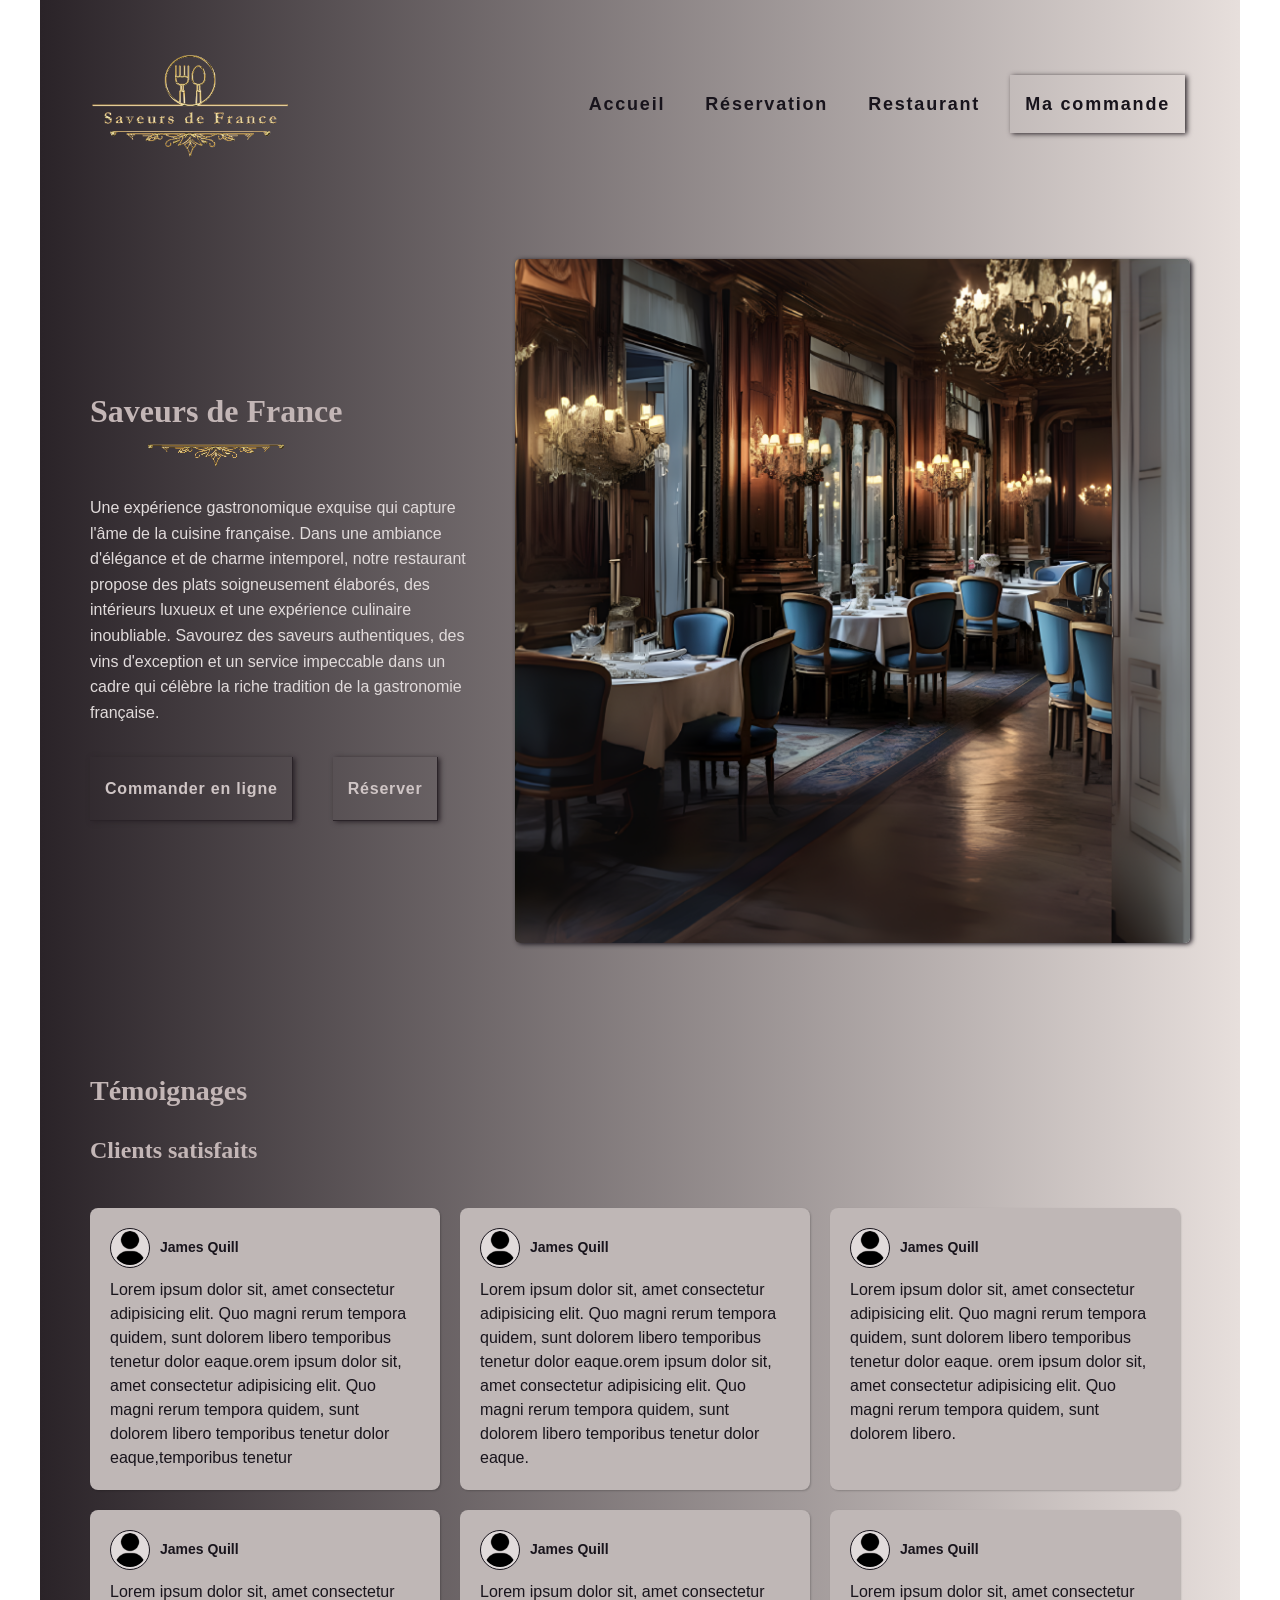
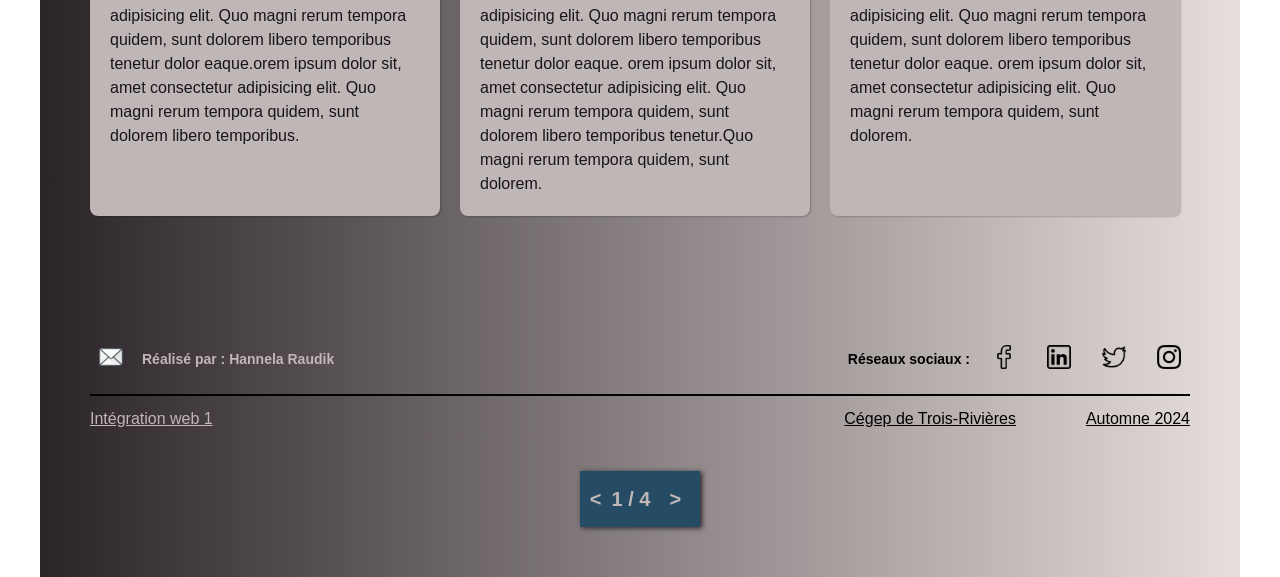
==== commit d618a048: "Ajout d'une gallerie d'images au site du restaurant" ====
--- a/index.html
+++ b/index.html
@@ -1,19 +1,22 @@
-<!doctype html>
-<html lang="fr">
-  <head>
-    <meta charset="UTF-8"/>
-    <meta name="viewport" content="width=device-width, initial-scale=1.0"/>
-    <link rel="stylesheet" href="css/style.css"/>
-    <link rel="icon" href="favicon.ico" type="image/x-icon"/>
-    <title>L'Art de la Cuisine Française | Saveurs de France</title>
-    <meta name="description" content="Découvrez une expérience gastronomique unique chez Saveurs de France. Cuisine française traditionnelle et ambiance élégante. Réservez votre table!"/>
-  </head>
+<!DOCTYPE html>
+<html lang="ZXX">
+<head>
+  <meta charset="UTF-8">
+  <meta name="viewport" content="width=device-width, initial-scale=1.0">
+  <link rel="stylesheet" href="css/style.css">
 
-  <body class="accueil">
+  <link rel="icon" href="favicon.ico" type="image/x-icon">
+  <title>L'Art de la Cuisine Française | Saveurs de France</title>
+  <meta name="description"
+    content="Découvrez une expérience gastronomique unique chez Saveurs de France. Cuisine française traditionnelle et ambiance élégante. Réservez votre table!">
+</head>
+
+<body class="accueil">
+  <div class="container">
     <header class="header">
       <h1 class="logo">
         <a href="index.html">
-          <img src="img/logo.png" alt="Logo de l'entreprise - Restaurant Gastronomique"/>
+          <img src="img/logo.png" alt="Logo de l'entreprise - Restaurant Gastronomique">
         </a>
       </h1>
       <nav id="nav-principale">
@@ -24,15 +27,21 @@
           <li><a href="commande.html">Ma commande</a></li>
         </ul>
       </nav>
+      <div class="icon-mobile">
+        <img src="img/menu-bar.png" alt="Icône du menu mobile">
+      </div>
     </header>
 
-    <main class="container">
+    <!-- MAIN / BANNIÈRE-->
+    <main>
       <section id="banniere">
         <div class="texte-banniere">
           <h2>Saveurs de France</h2>
           <p>
-            Une expérience gastronomique exquise qui capture l'âme de la cuisine française. Dans une ambiance d'élégance et de charme intemporel, notre restaurant propose des plats soigneusement
-            élaborés, des intérieurs luxueux et une expérience culinaire inoubliable. Savourez des saveurs authentiques, des vins d'exception et un service impeccable dans un cadre qui célèbre la
+            Une expérience gastronomique exquise qui capture l'âme de la cuisine française. Dans une ambiance d'élégance
+            et de charme intemporel, notre restaurant propose des plats soigneusement
+            élaborés, des intérieurs luxueux et une expérience culinaire inoubliable. Savourez des saveurs authentiques,
+            des vins d'exception et un service impeccable dans un cadre qui célèbre la
             riche tradition de la gastronomie française.
           </p>
           <div class="btn-banniere">
@@ -41,9 +50,12 @@
           </div>
         </div>
         <div class="img-banniere">
-          <img src="/img/img-banniere.png" alt="Restaurant français élégant avec des chandeliers, des chaises en velours bleu et des tables dressées avec des nappes blanches."/>
+          <img src="img/img-banniere.png"
+            alt="Restaurant français élégant avec des chandeliers, des chaises en velours bleu et des tables dressées avec des nappes blanches.">
         </div>
       </section>
+
+      <!-- TÉMOIGNAGES -->
 
       <section id="temoignages">
         <div class="temoignages-container">
@@ -52,62 +64,70 @@
           <div class="temoignages">
             <figure class="temoignage">
               <div class="temoignage-client">
-                <img src="img/client.png" class="temoignage-img" alt="Photo du client James Quill"/>
+                <img src="img/client.png" class="temoignage-img" alt="Photo du client James Quill">
                 <p class="temoignage-nom">James Quill</p>
               </div>
               <blockquote class="temoignage-texte">
-                Lorem ipsum dolor sit, amet consectetur adipisicing elit. Quo magni rerum tempora quidem, sunt dolorem libero temporibus tenetur dolor eaque.orem ipsum dolor sit, amet consectetur
-                adipisicing elit. Quo magni rerum tempora quidem, sunt dolorem libero temporibus tenetur dolor eaque,temporibus tenetur
+                Lorem ipsum dolor sit, amet consectetur adipisicing elit. Quo magni rerum tempora quidem, sunt dolorem
+                libero temporibus tenetur dolor eaque.orem ipsum dolor sit, amet consectetur
+                adipisicing elit. Quo magni rerum tempora quidem, sunt dolorem libero temporibus tenetur dolor
+                eaque,temporibus tenetur
               </blockquote>
             </figure>
             <figure class="temoignage">
               <div class="temoignage-client">
-                <img src="img/client.png" class="temoignage-img" alt="Photo du client James Quill"/>
+                <img src="img/client.png" class="temoignage-img" alt="Photo du client James Quill">
                 <p class="temoignage-nom">James Quill</p>
               </div>
               <blockquote class="temoignage-texte">
-                Lorem ipsum dolor sit, amet consectetur adipisicing elit. Quo magni rerum tempora quidem, sunt dolorem libero temporibus tenetur dolor eaque.orem ipsum dolor sit, amet consectetur
+                Lorem ipsum dolor sit, amet consectetur adipisicing elit. Quo magni rerum tempora quidem, sunt dolorem
+                libero temporibus tenetur dolor eaque.orem ipsum dolor sit, amet consectetur
                 adipisicing elit. Quo magni rerum tempora quidem, sunt dolorem libero temporibus tenetur dolor eaque.
               </blockquote>
             </figure>
             <figure class="temoignage">
               <div class="temoignage-client">
-                <img src="img/client.png" class="temoignage-img" alt="Photo du client James Quill"/>
+                <img src="img/client.png" class="temoignage-img" alt="Photo du client James Quill">
                 <p class="temoignage-nom">James Quill</p>
               </div>
               <blockquote class="temoignage-texte">
-                Lorem ipsum dolor sit, amet consectetur adipisicing elit. Quo magni rerum tempora quidem, sunt dolorem libero temporibus tenetur dolor eaque. orem ipsum dolor sit, amet consectetur
+                Lorem ipsum dolor sit, amet consectetur adipisicing elit. Quo magni rerum tempora quidem, sunt dolorem
+                libero temporibus tenetur dolor eaque. orem ipsum dolor sit, amet consectetur
                 adipisicing elit. Quo magni rerum tempora quidem, sunt dolorem libero.
               </blockquote>
             </figure>
             <figure class="temoignage">
               <div class="temoignage-client">
-                <img src="img/client.png" class="temoignage-img" alt="Photo du client James Quill"/>
+                <img src="img/client.png" class="temoignage-img" alt="Photo du client James Quill">
                 <p class="temoignage-nom">James Quill</p>
               </div>
               <blockquote class="temoignage-texte">
-                Lorem ipsum dolor sit, amet consectetur adipisicing elit. Quo magni rerum tempora quidem, sunt dolorem libero temporibus tenetur dolor eaque.orem ipsum dolor sit, amet consectetur
+                Lorem ipsum dolor sit, amet consectetur adipisicing elit. Quo magni rerum tempora quidem, sunt dolorem
+                libero temporibus tenetur dolor eaque.orem ipsum dolor sit, amet consectetur
                 adipisicing elit. Quo magni rerum tempora quidem, sunt dolorem libero temporibus.
               </blockquote>
             </figure>
             <figure class="temoignage">
               <div class="temoignage-client">
-                <img src="img/client.png" class="temoignage-img" alt="Photo du client James Quill"/>
+                <img src="img/client.png" class="temoignage-img" alt="Photo du client James Quill">
                 <p class="temoignage-nom">James Quill</p>
               </div>
               <blockquote class="temoignage-texte">
-                Lorem ipsum dolor sit, amet consectetur adipisicing elit. Quo magni rerum tempora quidem, sunt dolorem libero temporibus tenetur dolor eaque. orem ipsum dolor sit, amet consectetur
-                adipisicing elit. Quo magni rerum tempora quidem, sunt dolorem libero temporibus tenetur.
+                Lorem ipsum dolor sit, amet consectetur adipisicing elit. Quo magni rerum tempora quidem, sunt dolorem
+                libero temporibus tenetur dolor eaque. orem ipsum dolor sit, amet consectetur
+                adipisicing elit. Quo magni rerum tempora quidem, sunt dolorem libero temporibus tenetur.Quo magni rerum
+                tempora quidem, sunt dolorem.
               </blockquote>
             </figure>
             <figure class="temoignage">
               <div class="temoignage-client">
-                <img src="img/client.png" class="temoignage-img" alt="Photo du client James Quill"/>
+                <img src="img/client.png" class="temoignage-img" alt="Photo du client James Quill">
                 <p class="temoignage-nom">James Quill</p>
               </div>
               <blockquote class="temoignage-texte">
-                Lorem ipsum dolor sit, amet consectetur adipisicing elit. Quo magni rerum tempora quidem, sunt dolorem libero temporibus tenetur dolor eaque. orem ipsum dolor sit, amet consectetur
-                adipisicing elit. Quo magni rerum tempora quidem, sunt dolorem libero temporibus tenetur dolor eaque.
+                Lorem ipsum dolor sit, amet consectetur adipisicing elit. Quo magni rerum tempora quidem, sunt dolorem
+                libero temporibus tenetur dolor eaque. orem ipsum dolor sit, amet consectetur
+                adipisicing elit. Quo magni rerum tempora quidem, sunt dolorem.
               </blockquote>
             </figure>
           </div>
@@ -117,31 +137,39 @@
 
     <!-- FOOTER -->
 
-      <footer class="footer">
-        <div class="footer-haut">
-          <div class="footer-gauche">
-            <a href="mailto:saveursdefrance@gmail.com" id="email-link" title="Envoyer un email">
-              <img src="img/envelope.png" class="icon-email" alt="Icône email">
-            </a>
-            <span>Réalisé par : Hannela Raudik</span>
-          </div>
-      
-          <div class="footer-droit">
-            <span>Réseaux sociaux :</span>
-            <a href="#"><img src="img/facebook.png" class="icon" alt="Facebook"></a>
-            <a href="#"><img src="img/linkedin.png" class="icon" alt="LinkedIn"></a>
-            <a href="#"><img src="img/twitter.png" class="icon" alt="Twitter"></a>
-            <a href="#"><img src="img/instagram.png" class="icon" alt="Instagram"></a>
-          </div>
+    <footer class="footer">
+      <div class="footer-haut">
+        <div class="footer-gauche">
+          <a href="mailto:saveursdefrance@gmail.com" id="email-link" title="Envoyer un email">
+            <img src="img/envelope.png" class="icon-email" alt="Icône email">
+          </a>
+          <span>Réalisé par : Hannela Raudik</span>
         </div>
-        <hr>
-        <div class="footer-bas">
-          <p class="footer-gauche">Intégration web 1</p>
-          <div class="footer-droit">
-            <p>Cégep de Trois-Rivières</p>
-            <p>Automne 2024</p>
-          </div>
+
+        <div class="footer-droit">
+          <span>Réseaux sociaux :</span>
+          <a href="#"><img src="img/facebook.png" class="icon" alt="Facebook"></a>
+          <a href="#"><img src="img/linkedin.png" class="icon" alt="LinkedIn"></a>
+          <a href="#"><img src="img/twitter.png" class="icon" alt="Twitter"></a>
+          <a href="#"><img src="img/instagram.png" class="icon" alt="Instagram"></a>
         </div>
-      </footer>
-  </body>
-</html>
+      </div>
+
+      <hr>
+
+      <div class="footer-bas">
+        <p class="footer-gauche">Intégration web 1</p>
+        <div class="footer-droit">
+          <p>Cégep de Trois-Rivières</p>
+          <p>Automne 2024</p>
+        </div>
+      </div>
+      <div class="pagination">
+        <span class="fleche desactivee">&lt;</span>
+        <span class="pagination-info">1 / 4</span>
+        <a href="reservation.html" class="fleche">&gt;</a>
+      </div>
+    </footer>
+  </div>
+</body>
+</html>
--- a/css/style.css
+++ b/css/style.css
@@ -3,26 +3,22 @@
  / 44 / 52 / 62 / 74 / 86 / 98 
 
  -Font weights:
-   default: 400
+  default: 400
    Medium:500
    Semi-bold:600
    Bold:700
    
-   -Line heights:
-  default: 1;
-
-  
+ 
 -Letter-spacing:
 -0.75px 
 -1px
 
-02 COLORS
-
- - (1)Primary: 
+COULEURS:
+
+ -Primaire: 
  background: linear-gradient(to right, #2A2328, #E7DFDC);
  #18141c
  #c3b6b6;
-
 
  -tints
  #c3b6b6;
@@ -30,32 +26,15 @@
  #E7E2E2;
  #E1DBDB;
  
- 
-
- -shades
-
- -(2)Primary
- #7e706f;
- #18141c
- background: linear-gradient(to right, #2c2c2c, #f8f4f0);
- background: linear-gradient(to right, #252126, #E3DED9);
--tints
-
--shades
-linear-gradient(to right, #262024, #D0C9C6); 
-
-button rgba(195, 182, 182, 0.6);
-#c3b6b6
-
----- WHITESPACE
-
- -Spacin system (px)
+
+---- ESPACEMENT
+
+ -système de spacing (px)
   2 / 4 / 8 / 12 / 16 / 24 / 32 / 48 / 64 / 80 / 96 / 128 
 
 --- BORDER RADIUS
-Default: 9px;
-medium: 11;
-
+8px / 10px
+*/
 
 
 /*----STYLES GÉNÉRAUX--------*/
@@ -68,42 +47,122 @@
 
 html {
   font-size: 62.5%;
+  scroll-behavior: smooth;
 }
 
 body {
-  line-height: 1;
-  font-weight: 400;
+  font-family: "Lato", sans-serif;
+  font-size: clamp(1.2rem, 1.5vw, 1.6rem);
+  line-height: 1.5;
 }
 
 .container {
   max-width: 1200px;
   margin: 0 auto;
-  padding: 0 2rem;
   background: linear-gradient(to right, #2a2328, #e7dfdc);
-}
-
-/*----------------------*/
-/*-----STYLE--------*/
-/*---------------------*/
-
-/*------HEADER--------*/
-
-.header.container {
-  padding: 4.8rem 2rem;
+  padding: 5rem 5rem;
+  width: 100%;
+  min-height: 100vh;
+}
+
+/*-----TYPOGRAPHIE-----*/
+
+p,
+tr {
+  font-size: clamp(1.2rem, 1.5vw, 1.6rem);
+  line-height: 1.6;
+}
+
+h5,
+th {
+  font-size: clamp(1.4rem, 2vw, 2rem);
+}
+
+h4 {
+  font-size: clamp(1.6rem, 2.5vw, 2.4rem);
+}
+
+.contenu-table th[colspan="3"] {
+  font-size: clamp(1.6rem, 2.5vw, 2.4rem);
+}
+
+h3 {
+  font-size: clamp(1.8rem, 3vw, 2.8rem);
+}
+
+h2 {
+  font-size: clamp(2rem, 3.5vw, 3.2rem);
+}
+
+h1 {
+  font-size: clamp(2.4rem, 4vw, 3.6rem);
+}
+
+h2 {
+  font-weight: 700;
+  color: #c3b6b6;
+  font-family: "Playfair Display", serif;
+}
+
+h3,
+h4,
+h5,
+h6 {
+  font-family: "Playfair Display", serif;
+  font-weight: 600;
+  color: #c3b6b6;
+}
+
+.btn {
+  letter-spacing: 0.05em;
+}
+
+#nav-principale a,
+.nav-link,
+.button-text,
+.champs-container .btn {
+  font-size: clamp(1.4rem, 1.6vw, 1.8rem);
+}
+
+.label {
+  font-size: clamp(1.2rem, 1.4vw, 1.6rem);
+}
+
+footer {
+  font-size: clamp(1.2rem, 1.4vw, 1.4rem);
+}
+
+
+
+
+
+
+/*------NAVIGATION--------*/
+
+.header {
   display: flex;
   align-items: center;
   justify-content: space-between;
-}
+  padding-bottom: 4rem;
+}
+
 
 .logo img {
   max-width: 200px;
-  height: 6.4rem;
+  min-height: auto;
   display: block;
-}
+  width: 100%;
+}
+
 
 .logo {
   display: flex;
   align-items: center;
+  margin: 0;
+}
+
+.icon-mobile {
+  display: none;
 }
 
 #nav-principale ul {
@@ -111,25 +170,31 @@
   display: flex;
   gap: 2rem;
   align-items: center;
+
 }
 
 #nav-principale a {
   text-decoration: underline;
-  font-size: 1.8rem;
   color: #18141c;
   font-weight: bold;
   letter-spacing: 0.1em;
   display: inline-block;
+  line-height: 1;
+  padding: 1rem 0.5rem;
+}
+
+#nav-principale {
+  margin: 2rem 0.5rem 2rem;
 }
 
 #nav-principale a.actuel {
   text-decoration: none;
 }
 
-
 body.accueil #nav-principale a {
   text-decoration: none;
 }
+
 
 #nav-principale li:hover {
   background-color: #254c64;
@@ -158,45 +223,54 @@
   box-shadow: 2px 1px 5px rgba(42, 35, 40, 1);
 }
 
+
+
+
 /*--------BANNIÈRE-----------*/
 
+.temoignage-nom,
+.temoignage-texte {
+  color: #18141c;
+}
+
 #banniere {
   display: flex;
   justify-content: space-between;
   align-items: center;
   gap: 2rem;
-  padding-top: 1.6rem;
+  margin: 6rem 0 4rem;
 }
 
 .texte-banniere {
-  flex: 1;
+  flex-shrink: 1;
   max-width: 35%;
   text-align: left;
 }
 
+.texte-banniere h2,
+.confirmation-container h2 {
+  position: relative;
+  margin-bottom: 6rem;
+}
+
 .texte-banniere h2 {
-  font-size: 3rem;
-  font-family: "Playfair Display", serif;
-  position: relative;
-  margin-bottom: 4rem;
-  text-align: left;
   display: inline-block;
   color: #c3b6b6;
+  text-align: left;
 }
 
 .texte-banniere p {
   color: #e1dbdb;
-  font-size: 1.6rem;
   padding-bottom: 3.2rem;
 }
 
-.texte-banniere h2::after {
+.texte-banniere h2::after,
+.confirmation-container h2::after {
   content: "";
   display: block;
   width: 100%;
   height: 48rem;
   background: url("../img/separateur-ornemental.png") no-repeat center;
-  background-size: 100%;
   position: absolute;
   bottom: -24rem;
   left: 0;
@@ -218,21 +292,20 @@
 
 .btn {
   display: inline-block;
-  font-weight: bold;
-  font-size: 1.6rem;
+  font-weight: 700;
   border: none;
   text-decoration: none;
   position: relative;
   transition: background-color 0.3s ease;
-  padding: 1.5rem 1rem;
+  padding: 2rem 1.5rem;
   box-shadow: 2px 1px 5px rgba(42, 35, 40, 1);
   color: #cfc5c5;
 }
 
+#banniere,
 .btn-banniere {
   display: flex;
-  gap: 1.6rem;
-  justify-content: space-around;
+  gap: 4rem;
 }
 
 .btn:hover {
@@ -259,76 +332,90 @@
   background-color: #2a2328;
 }
 
-/*---------SECTION TÉMOIGNAGES-----------*/
+/*-- section témoignages--*/
 
 .temoignages {
   display: grid;
   grid-template-columns: repeat(3, 1fr);
-  column-gap: 4rem;
+  column-gap: 2rem;
   row-gap: 2rem;
-}
-
-.temoignage-img {
-  width: 2.4rem;
-  height: 2.4rem;
-  border-radius: 50%;
-  background-color: #e1dbdb;
-  border: 1px solid #18141c;
+  box-sizing: border-box;
+  overflow: visible;
+  padding-right: 1rem;
+  margin: 4rem 0 8rem;
+}
+
+
+.temoignages-container h4 {
+  padding-top: 2rem;
+}
+
+.temoignages-container {
+  padding-top: 8rem;
 }
 
 .temoignage {
   padding: 2rem;
   border-radius: 8px;
   box-shadow: 1px 1px 2px rgba(0, 0, 0, 0.2);
-  border: 1px solid #bfb7b6;
   display: flex;
   flex-direction: column;
   justify-content: space-between;
-  min-height: 100%;
   background-color: #bfb7b6;
+  box-sizing: border-box;
+
 }
 
 .temoignage-client {
   display: flex;
   align-items: center;
-  border-radius: 8px;
+  border-radius: 10px;
+  flex-wrap: wrap;
+}
+
+.temoignage-img {
+  width: 4rem;
+  height: 4rem;
+  border-radius: 50%;
+  background-color: #e1dbdb;
+  border: 1px solid #18141c;
+  object-fit: cover;
+  padding: 0.2rem;
 }
 
 .temoignage-nom {
   font-size: 1.4rem;
   font-weight: bold;
-  color: #18141c;
   margin-left: 1rem;
+  max-width: 100%;
 }
 
 .temoignage-texte {
   flex-grow: 1;
-  color: #18141c;
   padding-top: 1rem;
-}
-
-.temoignages-container h3,
-.temoignages-container h4 {
-  color: #c3b6b6;
-  margin-bottom: 2rem;
+  word-break: break-word;
 }
 
 
 
 /*---  RÉSERVATION ---*/
 
-.form-wrapper {
+#form {
   display: flex;
   gap: 2rem;
   flex-wrap: wrap;
-  padding-top: 1.6rem;
-
-}
-
-.titre-form {
-  flex-shrink: 0;
-  min-width: 200px;
-  max-width: 300px;
+  justify-content: flex-start;
+  width: 100%;
+  margin: 6rem 0 4rem;
+}
+
+
+
+.contenu-form {
+  flex: 1;
+  min-width: 0;
+  display: flex;
+  justify-content: flex-start;
 }
 
 .titre-form h2 {
@@ -337,18 +424,10 @@
   color: #c3b6b6;
 }
 
-
-
-.contenu-form {
-  flex: 1;
-  min-width: 0;
-  display: flex;
-  justify-content: flex-start;
-}
-
 form {
   width: 100%;
 }
+
 
 .champs-container {
   display: flex;
@@ -413,33 +492,39 @@
   font-weight: 600;
 }
 
+
+.options-radio {
+  display: flex;
+  flex-direction: column;
+  gap: 0.8rem;
+}
+
+.option-radio {
+  display: flex;
+  align-items: center;
+}
+
+.option-checkbox {
+  display: flex;
+  align-items: center;
+  gap: 0.4rem;
+}
+
+.groupe-champs input::placeholder {
+  color: #2a2328;
+}
+
 .cache-visuellement {
   position: absolute;
   width: 1px;
   height: 1px;
+  margin: -1px;
+  border: 0;
+  padding: 0;
+  white-space: nowrap;
+  clip-path: inset(100%);
+  clip: rect(0 0 0 0);
   overflow: hidden;
-  left: -9999px;
-}
-
-.options-radio {
-  display: flex;
-  flex-direction: column;
-  gap: 0.8rem;
-}
-
-.option-radio {
-  display: flex;
-  align-items: center;
-}
-
-.option-checkbox {
-  display: flex;
-  align-items: center;
-  gap: 0.4rem;
-}
-
-.groupe-champs input::placeholder {
-  color: #2a2328;
 }
 
 .groupe-champs input[type="radio"],
@@ -487,23 +572,63 @@
   outline: none;
 }
 
-.champs-container input[type="submit"] {
-  background-color: #2a2328;
-  color: #fff;
-  border: none;
-  padding: 0.75rem 1.5rem;
-  font-size: clamp(1.2rem, 1.4vw, 1.6rem);
-  border-radius: 4px;
-  cursor: pointer;
-  align-self: center;
-  margin: 4rem 0;
-  letter-spacing: 0.1em;
-}
-
-
-.champs-container input[type="submit"]:hover {
-  background-color: #254c64;
-}
+.champs-container .btn {
+  width: auto;
+  max-width: 100%;
+  display: inline-block;
+  padding: 1.4rem 1rem;
+  margin: 2rem auto 0;
+  text-align: center;
+  color: #2a2328;
+  font-weight: bold;
+  margin: 6rem auto 4rem;
+}
+
+.champs-container .btn:hover {
+  color: #e7e2e2;
+}
+
+
+
+/*--------CONFIRMATION-------------*/
+
+
+#confirmation {
+  display: flex;
+  justify-content: center;
+  align-items: center;
+  min-height: 80vh;
+  padding: 4rem 2rem;
+}
+
+.confirmation-container {
+  width: 600px;
+  height: 300px;
+  background-color: #bfb7b6;
+  border-radius: 10px;
+  font-size: 2rem;
+  box-shadow: 1px 1px 8px rgba(0, 0, 0, 0.2);
+  display: flex;
+  flex-direction: column;
+  justify-content: center;
+  align-items: center;
+  text-align: center;
+  font-weight: bold;
+  max-width: 100%;
+}
+
+.confirmation-container h2 {
+  display: block;
+  color: #2a2328;
+  max-width: 100%;
+}
+
+.confirmation-container h2::after {
+  left: 50%;
+  transform: translateX(-50%);
+  text-align: left;
+}
+
 
 
 
@@ -520,6 +645,7 @@
   position: relative;
   text-align: center;
   display: inline-block;
+  pointer-events: none;
 }
 
 .restaurant,
@@ -541,6 +667,7 @@
   grid-template-columns: repeat(4, 1fr);
   gap: 2rem;
   list-style-type: none;
+  margin-top: 6rem;
 }
 
 .galerie li {
@@ -553,6 +680,7 @@
   grid-column: span 2;
   grid-row: span 2;
 }
+
 
 #img-1 {
   grid-column: 1;
@@ -592,30 +720,29 @@
   display: block;
 }
 
+
 /*infos restaurant*/
 
 #contact-section {
   display: grid;
   grid-template-columns: 1fr 1fr;
-  align-items: start;
-  gap: 1rem;
-}
+  align-items: center;
+}
+
+.sans-soulignement {
+  text-decoration: none;
+}
+
+.contact-info h3,
+.contact-info p {
+  font-style: normal;
+  font-family: "Playfair Display", serif;
+}
+
 
 address {
-  font-style: normal;
-}
-
-.no-underline {
-  text-decoration: none;
-}
-
-
-.contact-info h3 {
-  margin: 8rem 0 1rem;
-}
-
-.contact-info p {
-  margin-bottom: 8rem;
+  display: grid;
+  gap: 4rem;
 }
 
 .contact-info span {
@@ -626,8 +753,6 @@
 .telephone,
 .courriel {
   display: block;
-  margin-bottom: 1rem;
-
 }
 
 .map {
@@ -647,8 +772,10 @@
 
 #restaurant,
 #contact-section {
-  margin-bottom: 8rem;
-}
+  margin: 4rem 0 4rem;
+}
+
+
 
 /*----MA COMMANDE----*/
 
@@ -669,10 +796,10 @@
   display: flex;
   width: 100%;
   justify-content: space-between;
+  margin: 12rem 0 4rem;
   flex-wrap: wrap;
   gap: 2rem;
   box-sizing: border-box;
-  margin: 20rem 0 8rem;
 }
 
 .container-menu {
@@ -683,30 +810,38 @@
   box-shadow: 1px 1px 2px rgba(0, 0, 0, 0.2);
 }
 
+
 .contenu-table {
   width: 100%;
   border-collapse: collapse;
   text-align: center;
+  min-width: 600px;
+}
+
+.table-scroll {
+  overflow-x: auto;
+  width: 100%;
 }
 
 #section-menu {
   width: 100%;
   position: relative;
-  padding-top: 3rem;
+  padding-top: 2rem;
 }
 
 .titre-menu h2 {
   position: absolute;
-  top: -18rem;
+  top: -10rem;
   color: #c3b6b6;
   font-size: clamp(2rem, 3.5vw, 3.2rem);
+  pointer-events: none;
 }
 
 
 .contenu-table th[colspan="3"] {
   font-weight: bold;
   text-align: start;
-  padding: 6rem 1rem 2rem;
+  padding: 4rem 1rem 2rem;
 }
 
 .contenu-table th {
@@ -751,7 +886,7 @@
 
 
 .calcul-container .btn:hover {
-  color: #e7e2e2;
+  color: #E1DBDB;
 }
 
 .calcul-container p {
@@ -766,6 +901,9 @@
   font-size: clamp(1.6rem, 2.5vw, 2.4rem);
 }
 
+
+
+
 /*-----FOOTER------*/
 
 .footer-haut,
@@ -781,6 +919,10 @@
   display: flex;
   align-items: center;
   gap: 1rem;
+}
+
+.footer {
+  padding-top: 4rem;
 }
 
 .icon {
@@ -844,3 +986,278 @@
 .footer a:hover img {
   transform: scale(1.1);
 }
+
+.pagination {
+  display: flex;
+  justify-content: center;
+  align-items: center;
+  width: fit-content;
+  background-color: #254c64;
+  color: #bfb7b6;
+  margin: 4rem auto 0;
+  gap: 1rem;
+  padding: 0.4rem 1rem;
+  font-size: clamp(1.4rem, 2vw, 2rem);
+  font-weight: bold;
+  box-shadow: 2px 1px 5px rgba(42, 35, 40, 1);
+}
+
+.fleche:hover {
+  color: #254c64;
+}
+
+
+
+
+
+/*------- MEDIA 960px -------*/
+
+
+@media (max-width: 960px) {
+
+  .btn {
+    color: #18141c;
+  }
+
+  .btn:hover {
+    color: #bfb7b6;
+  }
+
+  #nav-principale {
+    display: none;
+  }
+
+  .icon-mobile {
+    display: block;
+    cursor: pointer;
+    width: 6rem;
+    margin-left: auto;
+    padding: 1rem;
+  }
+
+  .icon-mobile img,
+  .logo img {
+    width: 100%;
+    height: auto;
+  }
+
+  .logo img {
+    max-width: 150px;
+  }
+
+  /*banniere*/
+
+  #banniere {
+    flex-direction: column-reverse;
+    align-items: center;
+    text-align: center;
+  }
+
+  .contenu-form,
+  .texte-banniere,
+  .img-banniere,
+  .confirmation-container {
+    max-width: 100%;
+    width: 100%;
+    flex: 1 1 100%;
+    box-sizing: border-box;
+    padding: 1rem 1rem;
+  }
+
+  .texte-banniere h2 {
+    margin-top: 0.5rem;
+  }
+
+  .btn-banniere {
+    flex-direction: column;
+    align-items: center;
+  }
+
+
+  .texte-banniere p {
+    color: #18141c;
+    background-color: #bfb7b6;
+    border-radius: 8px;
+    box-shadow: 1px 1px 2px rgba(0, 0, 0, 0.2);
+    padding: 2rem 2rem;
+    margin: 0 0 4rem;
+  }
+
+  .temoignages {
+    max-height: 350px;
+    overflow-y: auto;
+    padding-right: 1rem;
+  }
+
+  .temoignages-container {
+    padding-top: 1rem;
+  }
+
+
+  /*reservation*/
+
+  #form {
+    flex-direction: column;
+    align-items: center;
+  }
+
+  h2,
+  .titre-form h2 {
+    color: #18141c;
+    margin-bottom: 2rem;
+  }
+
+
+  /*restaurant*/
+
+  .galerie {
+    grid-template-columns: 1fr;
+    width: 100%;
+    gap: 2rem;
+  }
+
+  .galerie li {
+    grid-column: auto !important;
+    grid-row: auto !important;
+  }
+
+  #contact-section {
+    grid-template-columns: 1fr;
+    width: 100%;
+  }
+
+  .galerie {
+    margin-top: 2rem;
+  }
+
+  .map {
+    width: 100%;
+    margin-top: 4rem;
+  }
+
+  #restaurant {
+    text-align: center;
+  }
+
+  .titre-menu h2 {
+    top: -8rem;
+    line-height: 1;
+  }
+
+  #restaurant,
+  #contact-section {
+    margin: 0 0 4rem;
+  }
+
+  .footer {
+    padding-top: 0.5rem;
+  }
+
+  .header {
+    padding-bottom: 0.2rem;
+  }
+
+}
+
+
+
+/*----MEDIA 768px----*/
+
+@media (max-width: 768px) {
+
+  .logo img {
+    max-width: 100px;
+  }
+
+  .temoignages {
+    grid-template-columns: repeat(2, 1fr);
+  }
+
+  .galerie {
+    gap: 1.4rem;
+  }
+
+  address {
+    gap: 1rem;
+  }
+
+  /*ma commande*/
+  .container-menu,
+  .calcul-container {
+    flex: 1 1 100%;
+  }
+
+  .galerie {
+    margin-top: 1rem;
+  }
+
+}
+
+
+/*----- MEDIA 570px -----*/
+
+@media (max-width: 570px) {
+
+  .logo img {
+    max-width: 80px;
+  }
+
+.icon-mobile img {
+  max-width: 70%;
+  height: auto;
+  display: block;
+} 
+
+  .temoignages {
+    grid-template-columns: repeat(1, 1fr);
+  }
+
+  .container {
+    padding: 1rem;
+    margin: 0 auto;
+    max-width: 100%;
+  }
+
+  #contact-section {
+    margin-bottom: 2rem;
+  }
+
+  .titre-menu h2 {
+    top: -6rem;
+    line-height: 1;
+  }
+
+  .confirmation-container h2 {
+    line-height: 1;
+  }
+
+  .footer-gauche {
+    color: #18141c;
+  }
+
+}
+
+/*----- MEDIA 320 ----*/
+
+@media (max-width: 320px) {
+
+  .footer-droit {
+    display: flex;
+    flex-direction: column;
+    gap: 0.2rem;
+  }
+
+  address {
+    gap: 0.5rem;
+  }
+}
+
+
+@media print {
+
+  #aside-publicites,
+  .header-page,
+  footer {
+    display: none;
+  }
+}
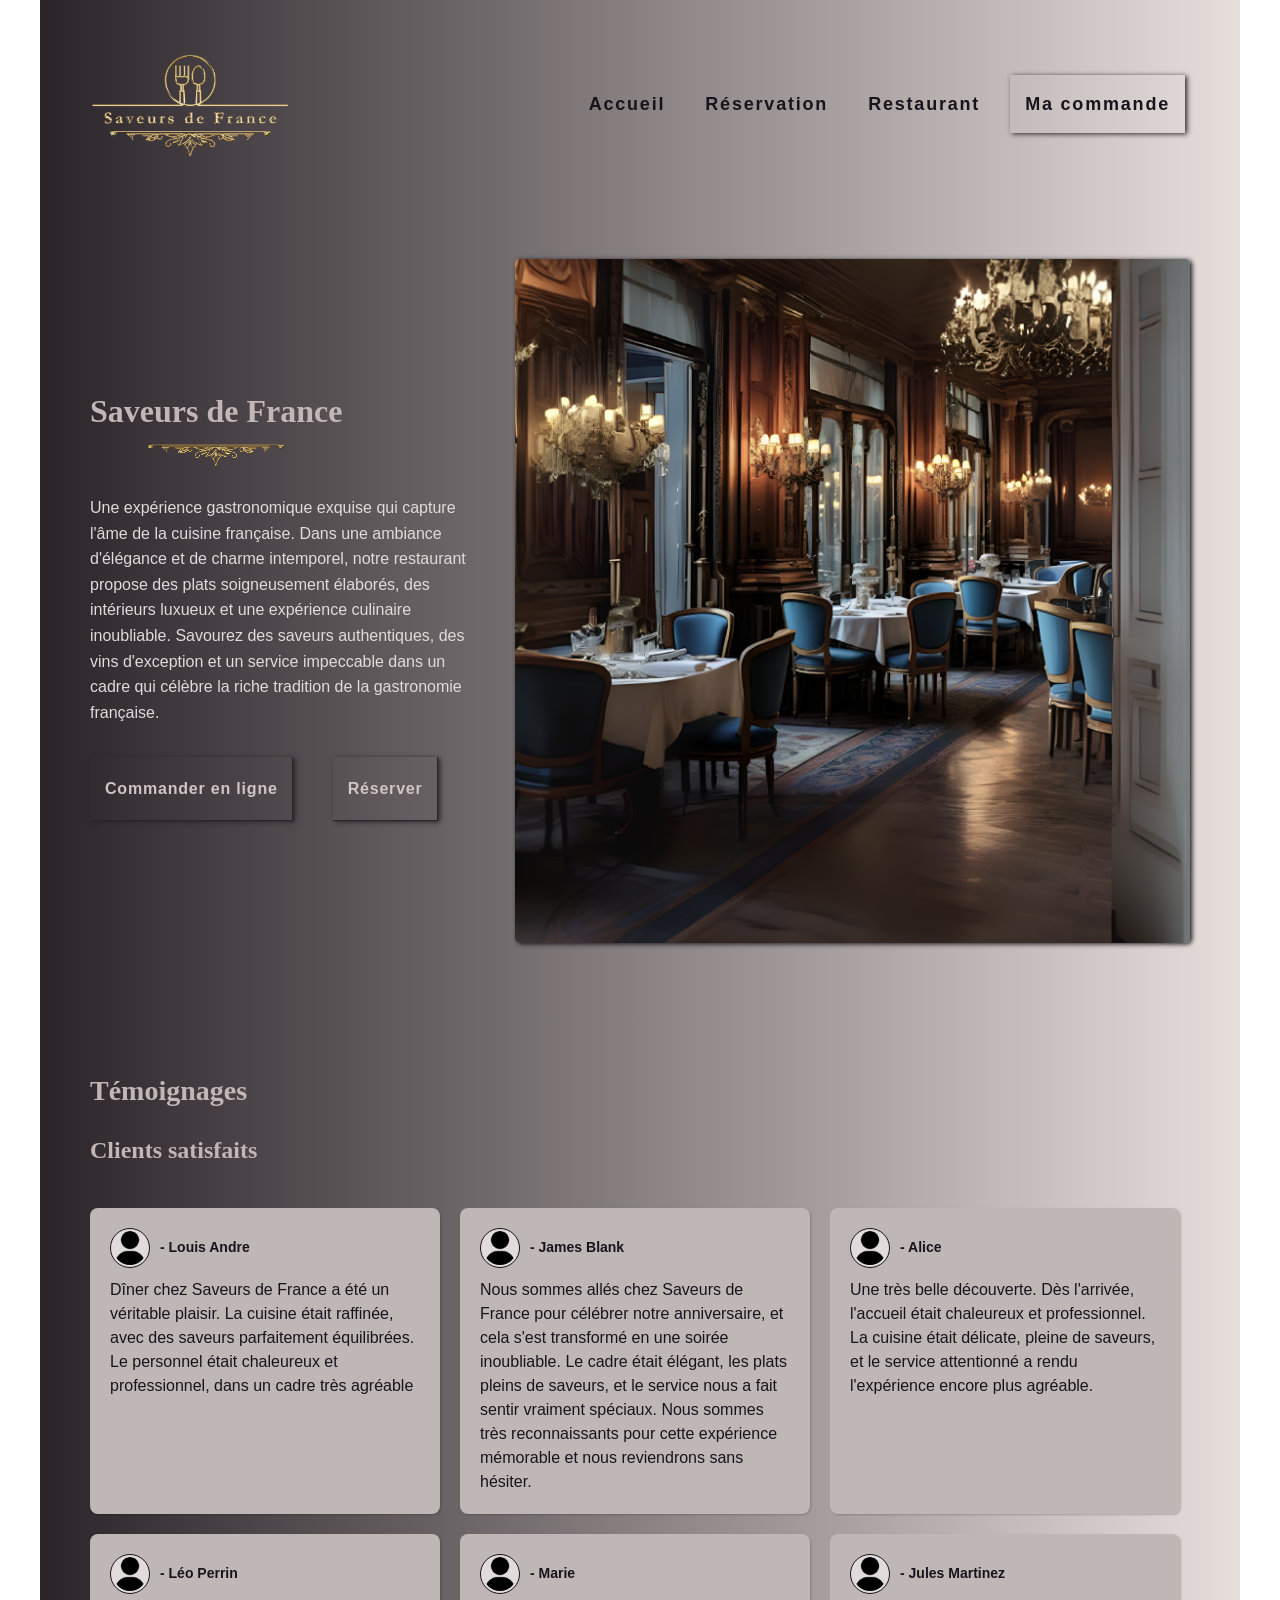
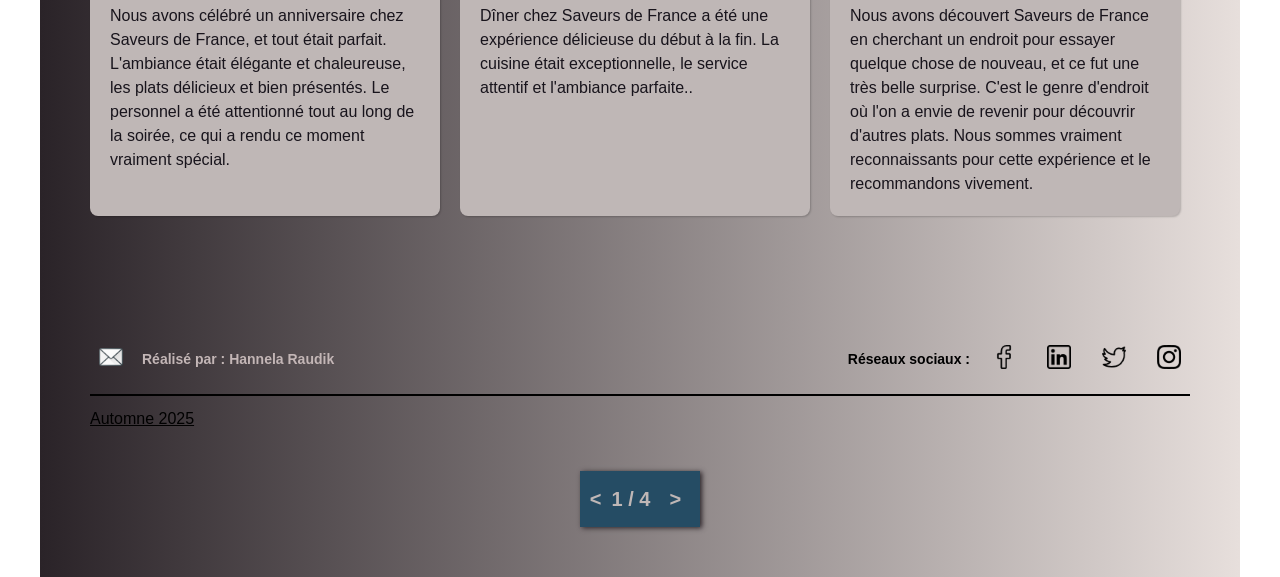
==== commit 18103fad: "Initial commit: add restaurant website project" ====
--- a/index.html
+++ b/index.html
@@ -65,69 +65,64 @@
             <figure class="temoignage">
               <div class="temoignage-client">
                 <img src="img/client.png" class="temoignage-img" alt="Photo du client James Quill">
-                <p class="temoignage-nom">James Quill</p>
+                <p class="temoignage-nom">- Louis Andre</p>
               </div>
               <blockquote class="temoignage-texte">
-                Lorem ipsum dolor sit, amet consectetur adipisicing elit. Quo magni rerum tempora quidem, sunt dolorem
-                libero temporibus tenetur dolor eaque.orem ipsum dolor sit, amet consectetur
-                adipisicing elit. Quo magni rerum tempora quidem, sunt dolorem libero temporibus tenetur dolor
-                eaque,temporibus tenetur
+                Dîner chez Saveurs de France a été un véritable plaisir. La cuisine était raffinée, avec des saveurs parfaitement
+                équilibrées. Le personnel était chaleureux et professionnel, dans un cadre très agréable
               </blockquote>
             </figure>
             <figure class="temoignage">
               <div class="temoignage-client">
                 <img src="img/client.png" class="temoignage-img" alt="Photo du client James Quill">
-                <p class="temoignage-nom">James Quill</p>
+                <p class="temoignage-nom">- James Blank</p>
               </div>
               <blockquote class="temoignage-texte">
-                Lorem ipsum dolor sit, amet consectetur adipisicing elit. Quo magni rerum tempora quidem, sunt dolorem
-                libero temporibus tenetur dolor eaque.orem ipsum dolor sit, amet consectetur
-                adipisicing elit. Quo magni rerum tempora quidem, sunt dolorem libero temporibus tenetur dolor eaque.
+                Nous sommes allés chez Saveurs de France pour célébrer notre anniversaire, et cela s'est transformé en une soirée
+                inoubliable. Le cadre était élégant, les plats pleins de saveurs, et le service nous a fait sentir vraiment spéciaux.
+                Nous sommes très reconnaissants pour cette expérience mémorable et nous reviendrons sans hésiter.
               </blockquote>
             </figure>
             <figure class="temoignage">
               <div class="temoignage-client">
                 <img src="img/client.png" class="temoignage-img" alt="Photo du client James Quill">
-                <p class="temoignage-nom">James Quill</p>
+                <p class="temoignage-nom">- Alice</p>
               </div>
               <blockquote class="temoignage-texte">
-                Lorem ipsum dolor sit, amet consectetur adipisicing elit. Quo magni rerum tempora quidem, sunt dolorem
-                libero temporibus tenetur dolor eaque. orem ipsum dolor sit, amet consectetur
-                adipisicing elit. Quo magni rerum tempora quidem, sunt dolorem libero.
+            Une très belle découverte. Dès l'arrivée, l'accueil était chaleureux et professionnel. La cuisine était délicate, pleine
+            de saveurs, et le service attentionné a rendu l'expérience encore plus agréable.
               </blockquote>
             </figure>
             <figure class="temoignage">
               <div class="temoignage-client">
                 <img src="img/client.png" class="temoignage-img" alt="Photo du client James Quill">
-                <p class="temoignage-nom">James Quill</p>
+                <p class="temoignage-nom">- Léo Perrin</p>
               </div>
               <blockquote class="temoignage-texte">
-                Lorem ipsum dolor sit, amet consectetur adipisicing elit. Quo magni rerum tempora quidem, sunt dolorem
-                libero temporibus tenetur dolor eaque.orem ipsum dolor sit, amet consectetur
-                adipisicing elit. Quo magni rerum tempora quidem, sunt dolorem libero temporibus.
+              Nous avons célébré un anniversaire chez Saveurs de France, et tout était parfait. L'ambiance était élégante et
+              chaleureuse, les plats délicieux et bien présentés. Le personnel a été attentionné tout au long de la soirée, ce qui a
+              rendu ce moment vraiment spécial.
               </blockquote>
             </figure>
             <figure class="temoignage">
               <div class="temoignage-client">
                 <img src="img/client.png" class="temoignage-img" alt="Photo du client James Quill">
-                <p class="temoignage-nom">James Quill</p>
+                <p class="temoignage-nom">- Marie </p>
               </div>
               <blockquote class="temoignage-texte">
-                Lorem ipsum dolor sit, amet consectetur adipisicing elit. Quo magni rerum tempora quidem, sunt dolorem
-                libero temporibus tenetur dolor eaque. orem ipsum dolor sit, amet consectetur
-                adipisicing elit. Quo magni rerum tempora quidem, sunt dolorem libero temporibus tenetur.Quo magni rerum
-                tempora quidem, sunt dolorem.
+              Dîner chez Saveurs de France a été une expérience délicieuse du début à la fin. La cuisine était exceptionnelle, le
+              service attentif et l'ambiance parfaite..
               </blockquote>
             </figure>
             <figure class="temoignage">
               <div class="temoignage-client">
                 <img src="img/client.png" class="temoignage-img" alt="Photo du client James Quill">
-                <p class="temoignage-nom">James Quill</p>
+                <p class="temoignage-nom">- Jules Martinez</p>
               </div>
               <blockquote class="temoignage-texte">
-                Lorem ipsum dolor sit, amet consectetur adipisicing elit. Quo magni rerum tempora quidem, sunt dolorem
-                libero temporibus tenetur dolor eaque. orem ipsum dolor sit, amet consectetur
-                adipisicing elit. Quo magni rerum tempora quidem, sunt dolorem.
+                Nous avons découvert Saveurs de France en cherchant un endroit pour essayer quelque chose de nouveau, et ce fut une très
+                belle surprise. C'est le genre d'endroit où l'on a envie de revenir pour découvrir d'autres plats. Nous sommes vraiment
+                reconnaissants pour cette expérience et le recommandons vivement.
               </blockquote>
             </figure>
           </div>
@@ -140,7 +135,7 @@
     <footer class="footer">
       <div class="footer-haut">
         <div class="footer-gauche">
-          <a href="mailto:saveursdefrance@gmail.com" id="email-link" title="Envoyer un email">
+          <a href="mailto:hannela.raudik@gmail.com" id="email-link" title="Envoyer un email">
             <img src="img/envelope.png" class="icon-email" alt="Icône email">
           </a>
           <span>Réalisé par : Hannela Raudik</span>
@@ -158,10 +153,8 @@
       <hr>
 
       <div class="footer-bas">
-        <p class="footer-gauche">Intégration web 1</p>
         <div class="footer-droit">
-          <p>Cégep de Trois-Rivières</p>
-          <p>Automne 2024</p>
+          <p>Automne 2025</p>
         </div>
       </div>
       <div class="pagination">
--- a/css/style.css
+++ b/css/style.css
@@ -131,9 +131,6 @@
 footer {
   font-size: clamp(1.2rem, 1.4vw, 1.4rem);
 }
-
-
-
 
 
 
@@ -1202,11 +1199,16 @@
     max-width: 80px;
   }
 
-.icon-mobile img {
-  max-width: 70%;
-  height: auto;
-  display: block;
-} 
+  .icon-mobile img {
+    max-width: 70%;
+    height: auto;
+    display: block;
+  }
+
+  .icon {
+    width: 20px;
+    height: 20px;
+  }
 
   .temoignages {
     grid-template-columns: repeat(1, 1fr);
@@ -1245,11 +1247,41 @@
     display: flex;
     flex-direction: column;
     gap: 0.2rem;
+    align-items: center;
+    width: 100%;
   }
 
   address {
     gap: 0.5rem;
   }
+
+  #banniere {
+    margin: 3rem 0 2rem;
+    gap: 1.5rem;
+  }
+
+  .texte-banniere h2 {
+    margin-bottom: 4rem;
+  }
+
+  .texte-banniere h2::after {
+    height: 20rem;
+    bottom: -10rem;
+  }
+
+  /*--- ma commande ---*/
+  .titre-menu h2 {
+    top: -8rem;
+  }
+
+  .contenu-table th[colspan="3"] {
+    padding: 1rem 1rem 2rem;
+  }
+
+    .calcul-container h3 {
+      margin: 1rem 0;
+    }
+
 }
 
 
